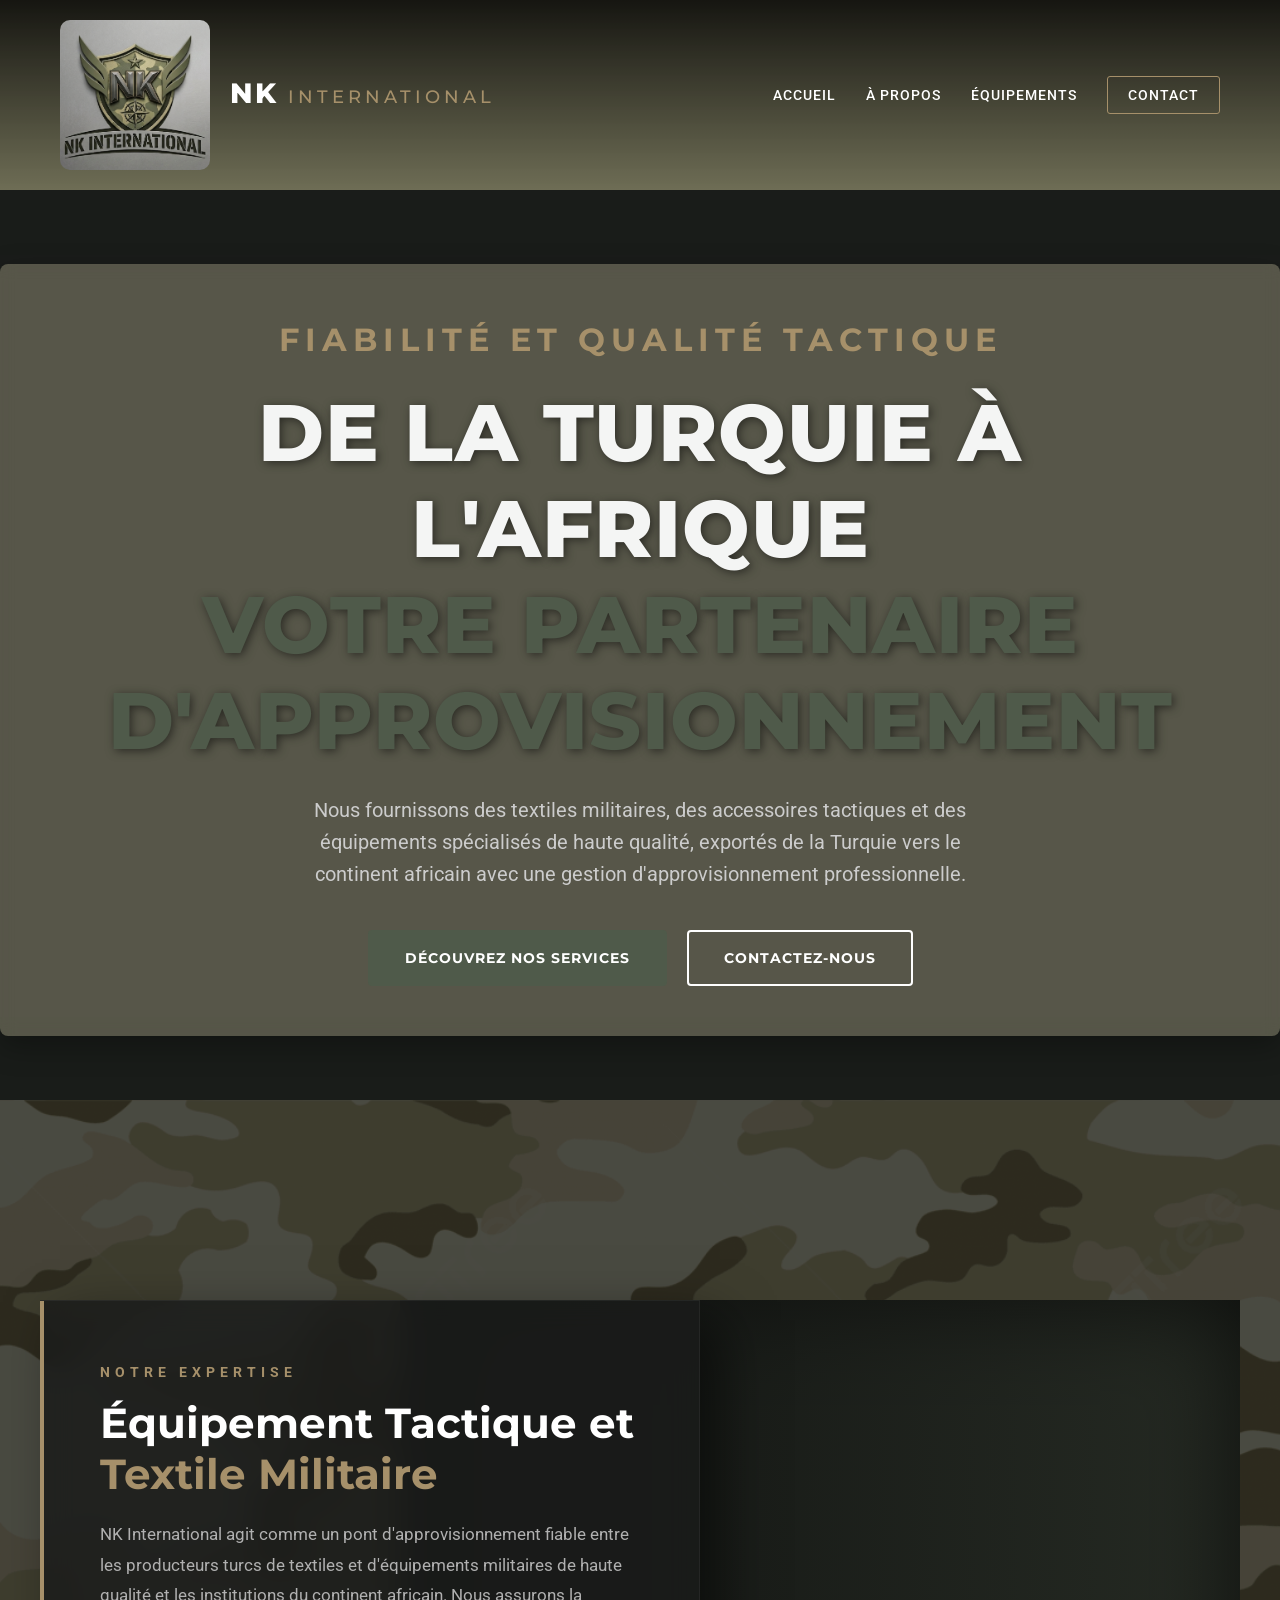
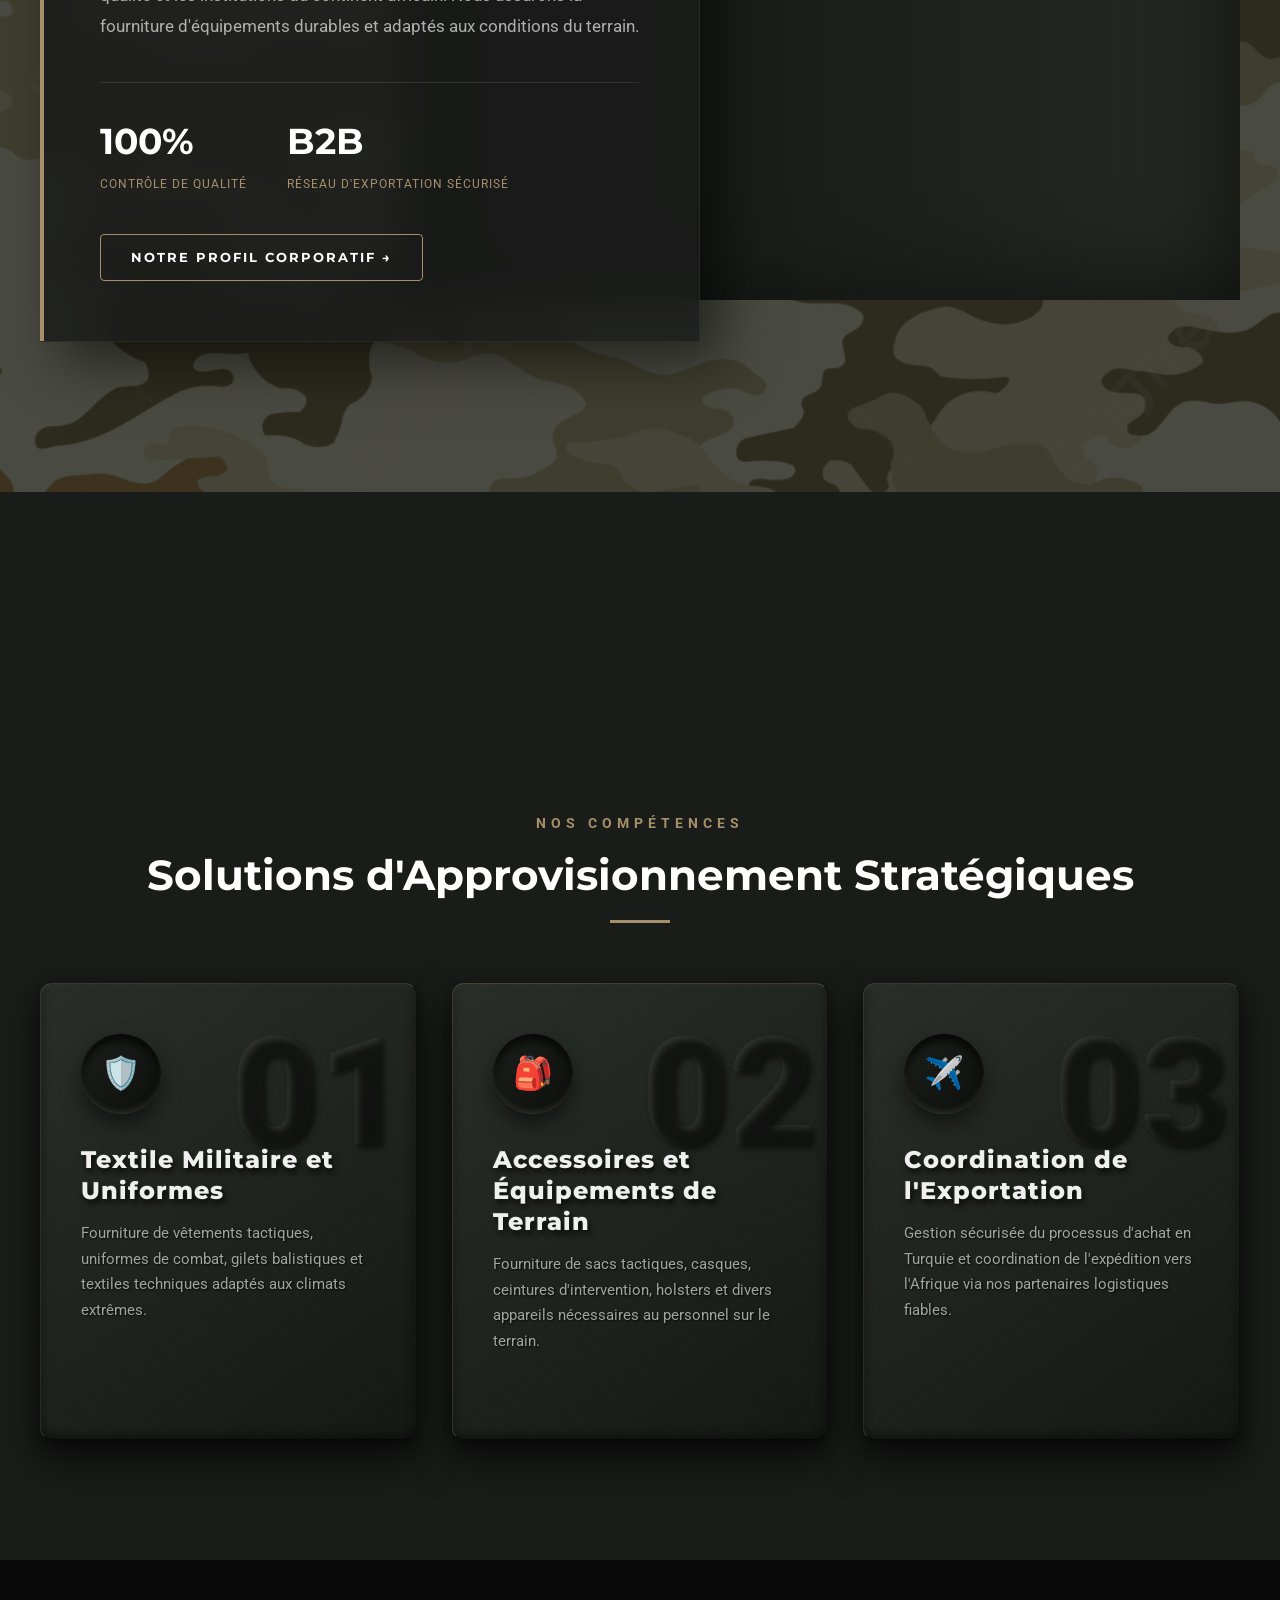
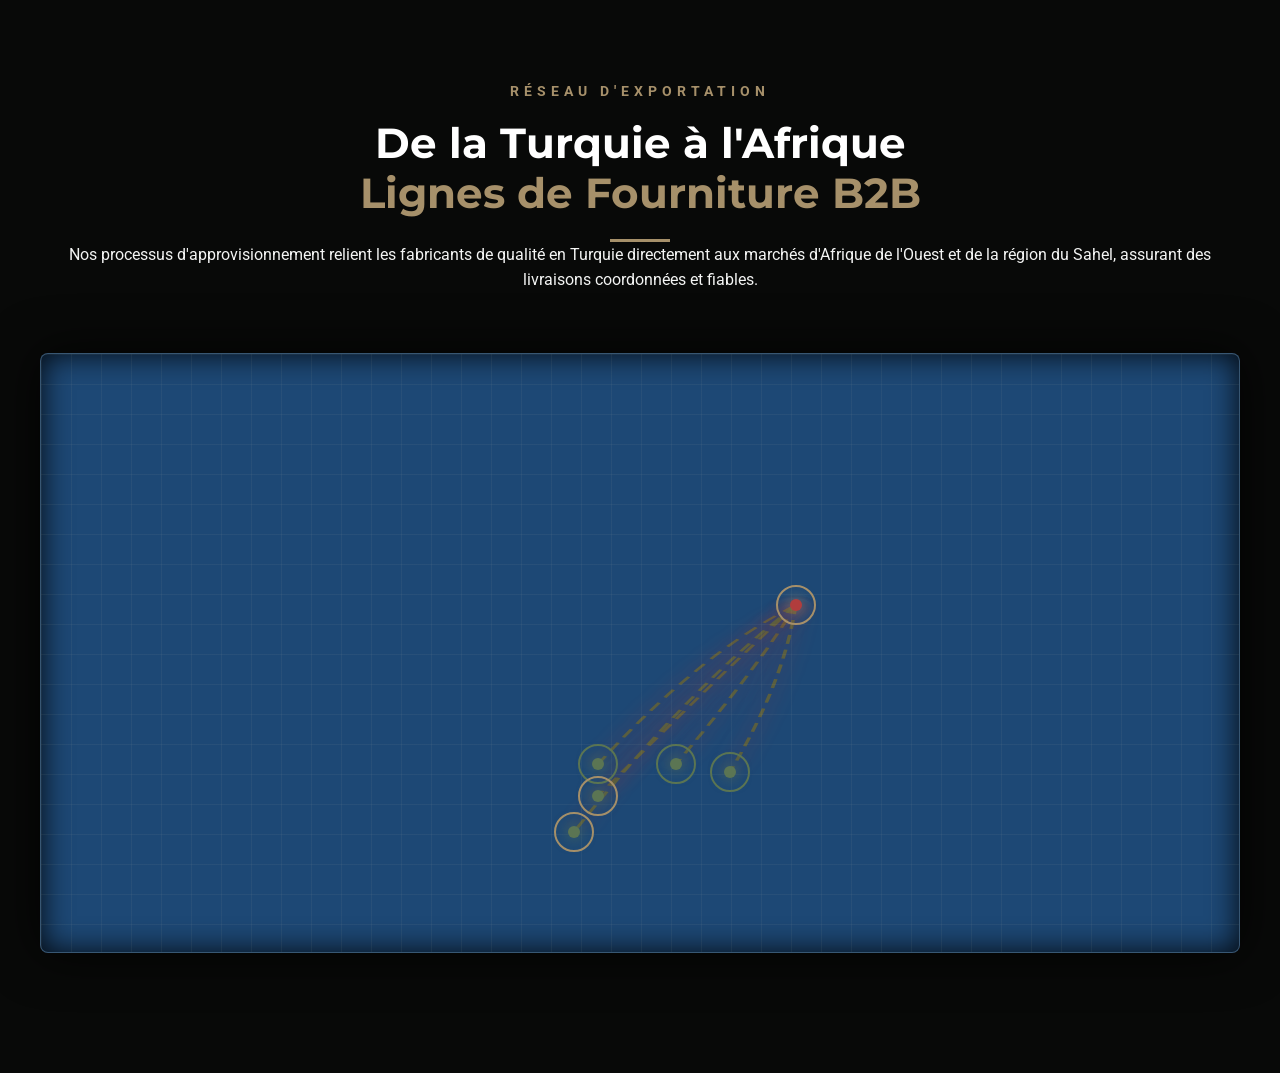
==== index.html @ f4b68657 "Add files via upload" ====
<!DOCTYPE html>
<html lang="fr">
<head>
    <meta charset="UTF-8">
    <meta name="viewport" content="width=device-width, initial-scale=1.0">
    <title>NK International | Équipement et Fiabilité</title>
    <link href="https://fonts.googleapis.com/css2?family=Montserrat:wght@500;700;800&family=Roboto:wght@400;500&display=swap" rel="stylesheet">
    <link rel="stylesheet" href="style.css">
</head>
<body>

    <header class="navbar">
        <div class="nav-container">
            
            <a href="#" class="logo"><img src="./fotolar/logo.png" alt="logomuzdur">NK <span>INTERNATIONAL</span></a>
            <ul class="nav-links">
                <li><a href="#">Accueil</a></li>
                <li><a href="./hakkımızda.html">À Propos</a></li>
                <li><a href="./product.html">Équipements</a></li>
                <li><a href="./contact.html" class="btn-nav">Contact</a></li>
            </ul>
        </div>
    </header>

    <div class="boşluk"></div>

    <section class="hero">
        
        <div class="hero-slider">
            <div class="slide" style="background-image: url('./fotolar/1.jpeg');"></div>
            <div class="slide" style="background-image: url('./fotolar/2.jpeg');"></div>
            <div class="slide" style="background-image: url('./fotolar/3.jpeg');"></div>
        </div>

        <div class="hero-overlay"></div>

        <div class="hero-content">
            <h2 class="hero-subtitle">FIABILITÉ ET QUALITÉ TACTIQUE</h2>
            <h1 class="hero-title">DE LA TURQUIE À L'AFRIQUE <br><span class="highlight">VOTRE PARTENAIRE D'APPROVISIONNEMENT</span></h1>
            <p class="hero-description">
                Nous fournissons des textiles militaires, des accessoires tactiques et des équipements spécialisés de haute qualité, exportés de la Turquie vers le continent africain avec une gestion d'approvisionnement professionnelle.
            </p>
            <div class="hero-actions">
                <a href="#hizmetler" class="btn btn-primary">Découvrez Nos Services</a>
                <a href="#iletisim" class="btn btn-secondary">Contactez-Nous</a>
            </div>
        </div>

    </section>

    <section id="kurumsal" class="section premium-about">
        <div class="container relative">
            <div class="about-hero-image" style="background-image: url('./fotolar/about-img.jpg');"></div>
            
            <div class="about-content-box">
                <div class="accent-line"></div>
                <h4 class="section-subtitle">NOTRE EXPERTISE</h4>
                <h2 class="section-title">Équipement Tactique et<br><span class="text-bronze">Textile Militaire</span></h2>
                <p class="about-text">NK International agit comme un pont d'approvisionnement fiable entre les producteurs turcs de textiles et d'équipements militaires de haute qualité et les institutions du continent africain. Nous assurons la fourniture d'équipements durables et adaptés aux conditions du terrain.</p>
                
                <div class="about-stats-grid">
                    <div class="stat-item">
                        <h3>100%</h3>
                        <p>Contrôle de Qualité</p>
                    </div>
                    <div class="stat-item">
                        <h3>B2B</h3>
                        <p>Réseau d'Exportation Sécurisé</p>
                    </div>
                </div>

                <a href="#iletisim" class="btn btn-outline">Notre Profil Corporatif <span class="arrow">&rarr;</span></a>
            </div>
        </div>
    </section>

    <div class="boşluk"></div>

    <section id="hizmetler" class="section">
        <div class="container text-center mb-50">
            <h4 class="section-subtitle">NOS COMPÉTENCES</h4>
            <h2 class="section-title">Solutions d'Approvisionnement Stratégiques</h2>
            <div class="title-separator"></div>
        </div>

        <div class="container services-grid">
            <div class="tactical-card">
                <div class="card-number">01</div>
                <div class="card-content">
                    <div class="icon-box">🛡️</div>
                    <h3>Textile Militaire et<br>Uniformes</h3>
                    <p>Fourniture de vêtements tactiques, uniformes de combat, gilets balistiques et textiles techniques adaptés aux climats extrêmes.</p>
                   
                </div>
            </div>

            <div class="tactical-card active-card">
                <div class="card-number">02</div>
                <div class="card-content">
                    <div class="icon-box">🎒</div>
                    <h3 class="text-bronze">Accessoires et<br>Équipements de Terrain</h3>
                    <p>Fourniture de sacs tactiques, casques, ceintures d'intervention, holsters et divers appareils nécessaires au personnel sur le terrain.</p>
                    
                </div>
            </div>

            <div class="tactical-card">
                <div class="card-number">03</div>
                <div class="card-content">
                    <div class="icon-box">✈️</div>
                    <h3>Coordination de<br>l'Exportation</h3>
                    <p>Gestion sécurisée du processus d'achat en Turquie et coordination de l'expédition vers l'Afrique via nos partenaires logistiques fiables.</p>
                    
                </div>
            </div>
        </div>
    </section>

    <section id="operasyonlar" class="section tactical-map-section">
        <div class="container text-center mb-50">
            <h4 class="section-subtitle">RÉSEAU D'EXPORTATION</h4>
            <h2 class="section-title">De la Turquie à l'Afrique <br><span class="text-bronze">Lignes de Fourniture B2B</span></h2>
            <div class="title-separator"></div>
            <p class="section-desc">Nos processus d'approvisionnement relient les fabricants de qualité en Turquie directement aux marchés d'Afrique de l'Ouest et de la région du Sahel, assurant des livraisons coordonnées et fiables.</p>
        </div>

        <div class="container">
            <div class="map-radar-container">
                
                <svg class="map-routes" viewBox="0 0 100 100" preserveAspectRatio="none">
                    <path class="route-line" d="M 63,42 Q 60,52 53,68.6" />
                    <path class="route-line" d="M 63,42 Q 55,50 46.5,68.6" />
                    <path class="route-line" d="M 63,42 Q 62,55 57.5,69.9" />
                    <path class="route-line" d="M 63,42 Q 56,55 46.5,73.9" />
                    <path class="route-line" d="M 63,42 Q 54,56 44.5,79.9" />
                </svg>

                <div class="map-node node-tr">
                    <div class="pulse-ring"></div>
                    <div class="node-dot"></div>
                    <div class="node-label">Turquie (Point de Départ)</div>
                </div>

                <div class="map-node node-nafrica">
                    <div class="pulse-ring"></div>
                    <div class="node-dot target-dot"></div>
                    <div class="node-label">ZONE D'EXPORTATION (AFRIQUE DU NORD)</div>
                </div>

                <div class="map-node node-wafrica">
                    <div class="pulse-ring"></div>
                    <div class="node-dot target-dot"></div>
                    <div class="node-label">ZONE D'EXPORTATION (AFRIQUE DE L'OUEST)</div>
                </div>

                <div class="map-node node-eafrica">
                    <div class="pulse-ring"></div>
                    <div class="node-dot target-dot"></div>
                    <div class="node-label">ZONE D'EXPORTATION (AFRIQUE DE L'EST)</div>
                </div>

                <div class="map-node node-burkinaafrica">
                    <div class="pulse-ring"></div>
                    <div class="node-dot target-dot"></div>
                    <div class="node-label">BURKINA FASO</div>
                </div>

                <div class="map-node node-fildişiafrica">
                    <div class="pulse-ring"></div>
                    <div class="node-dot target-dot"></div>
                    <div class="node-label">CÔTE D'IVOIRE</div>
                </div>
                
            </div>
        </div>
    </section>

</body>
</html>
---- style.css ----
/* --- TEMEL DEĞİŞKENLER VE SIFIRLAMA --- */
:root {
    --primary-green: #4f5a4a; /* Taktiksel Askeri Yeşil */
    --dark-green: #2d332a; /* Koyu Taktiksel Yeşil */
    --dark-bg: #1a1c1a; /* Antrasit / Gece Grisi */
    --accent-bronze: #a6906a; /* Şık Bronz/Altın Vurgu */
    --text-light: #f4f5f4;
    --text-white: #ffffff;
}

* {
    margin: 0;
    padding: 0;
    box-sizing: border-box;
}

body {
    font-family: 'Roboto', sans-serif;
    background-color: var(--dark-bg);
    color: var(--text-light);
    line-height: 1.6;
}

h1, h2, h3, .logo {
    font-family: 'Montserrat', sans-serif;
}

a {
    text-decoration: none;
}

/* --- ÜST MENÜ (NAVBAR) --- */
.navbar {
    position: fixed;
    top: 0;
    left: 0;
    width: 100%;
    padding: 20px 0;
    z-index: 100; /* Slider'ın ve overlay'in üstünde kalmasını sağlar */
    background: linear-gradient(to bottom, rgba(0,0,0,0.8) 0%, rgba(0,0,0,0) 100%);
    background-color: #e7e3ab69;
}

.nav-container {
    display: flex;
    justify-content: space-between;
    align-items: center;
    max-width: 1200px;
    margin: 0 auto;
    padding: 0 20px;
}
 
.logo img {
    height: 150px;
   margin-right: 20px;
   vertical-align: middle;
   border-radius: 10px;
}
.logo {
    font-size: 28px;
    font-weight: 800;
    vertical-align: middle;
    color: var(--text-white);
    letter-spacing: 2px;
    
   
}

.logo span {
    font-weight: 500;
    color: var(--accent-bronze);
    font-size: 18px;
    letter-spacing: 4px;
}

.nav-links {
    list-style: none;
    display: flex;
    align-items: center;
    gap: 30px;
}

.nav-links a {
    color: var(--text-white);
    font-size: 14px;
    font-weight: 500;
    text-transform: uppercase;
    letter-spacing: 1px;
    transition: color 0.3s;
}

.nav-links a:hover {
    color: var(--accent-bronze);
}

.btn-nav {
    border: 1px solid var(--accent-bronze);
    padding: 10px 20px;
    border-radius: 3px;
}

.btn-nav:hover {
    background-color: var(--accent-bronze);
    color: var(--dark-bg) !important;
}



/* --- ANA EKRAN (HERO SECTION) --- */
.hero {
    position: relative;
    width: 100%;
    height: 100vh; /* Tam ekran yüksekliği */
    display: flex;
    align-items: center;
    justify-content: center;
    overflow: hidden;
}

/* --- ARKA PLAN FOTOĞRAF SLIDER'I (CSS SADECE) --- */
.hero-slider {
    position: absolute;
    top: 0;
    left: 0;
    width: 100%;
    height: 100%;
    z-index: 1;
}

/* Her bir fotoğrafın genel ayarları */
.slide {
    position: absolute;
    top: 0;
    left: 0;
    width: 100%;
    height: 100%;
    background-size: cover;
    background-position: center;
    opacity: 0;
    /* 3 fotoğraf var, her biri 5 saniye = Toplam animasyon döngüsü 15 saniye */
    animation: fadeSlider 15s infinite; 
}

/* Sırasıyla animasyonların başlangıç zamanlarını (delay) ayarlıyoruz */
.slide:nth-child(1) { animation-delay: 0s; }
.slide:nth-child(2) { animation-delay: 5s; }
.slide:nth-child(3) { animation-delay: 10s; }

/* CSS Fade Animasyonu (Geçişleri yumuşatır) */
@keyframes fadeSlider {
    0%   { opacity: 0; transform: scale(1); }
    10%  { opacity: 1; }
    33%  { opacity: 1; }
    43%  { opacity: 0; transform: scale(1.05); } /* Hafif bir yakınlaşma efekti katar */
    100% { opacity: 0; }
}

/* Karanlık Katman: Metnin okunabilir olması için arka planı biraz karartır */
.hero-overlay {
    position: absolute;
    top: 0;
    left: 0;
    width: 100%;
    height: 100%;
    background-color: rgba(26, 28, 26, 0.65); /* Taktiksel koyu filtre */
    z-index: 2;
}

/* --- SABİT METİN VE İÇERİK --- */
.hero-content {
    position: relative;
    z-index: 10; /* En üstte durur */
    text-align: center;
    padding: 50px 100px;
    background-color: rgba(228, 223, 181, 0.3);
    backdrop-filter: blur(8px);
    -webkit-backdrop-filter: blur(8px);
    border-radius: 8px;
    box-shadow: 0 10px 30px rgba(0, 0, 0, 0.3);
}

.hero-subtitle {
    color: var(--accent-bronze);
    font-size: 2rem;
    letter-spacing: 6px;
    margin-bottom: 20px;
    text-transform: uppercase;
}

.hero-title {
    font-size: 5rem;
    font-weight: 800;
    line-height: 1.2;
    margin-bottom: 25px;
    letter-spacing: 1px;
    text-shadow: 2px 2px 10px rgba(0,0,0,0.5);
}

.highlight {
    color: var(--primary-green);
    /* Gerekirse buraya farklı bir vurgu da yapabilirsiniz */
}

.hero-description {
    font-size: 20px;
    font-weight: 400;
    max-width: 700px;
    margin: 0 auto 40px auto;
    color: #cccccc;
}

/* --- BUTONLAR --- */
.hero-actions {
    display: flex;
    gap: 20px;
    justify-content: center;
}

.btn {
    padding: 15px 35px;
    font-family: 'Montserrat', sans-serif;
    font-size: 14px;
    font-weight: 700;
    text-transform: uppercase;
    letter-spacing: 1px;
    border-radius: 4px;
    transition: all 0.3s ease;
    cursor: pointer;
}

.btn-primary {
    background-color: var(--primary-green);
    color: var(--text-white);
    border: 2px solid var(--primary-green);
}

.btn-primary:hover {
    background-color: transparent;
    color: var(--primary-green);
}

.btn-secondary {
    background-color: transparent;
    color: var(--text-white);
    border: 2px solid var(--text-white);
}

.btn-secondary:hover {
    background-color: var(--text-white);
    color: var(--dark-bg);
}

/* Mobil Cihazlar İçin Uyum (Responsive) */
@media (max-width: 768px) {
    .hero-title {
        font-size: 32px;
    }
    .hero-actions {
        flex-direction: column;
    }
    .nav-links {
        display: none; /* Mobilde hamburger menü gerekir, şimdilik gizliyoruz */
    }
}














/* --- GENEL ORTAK SINIFLAR --- */
.section { padding: 120px 20px; }
.container { max-width: 1200px; margin: 0 auto; position: relative; }
.relative { position: relative; }
.text-center { text-align: center; }
.mb-50 { margin-bottom: 60px; }
.text-bronze { color: var(--accent-bronze); }

.section-subtitle {
    color: var(--accent-bronze);
    font-size: 14px;
    letter-spacing: 5px;
    margin-bottom: 15px;
    text-transform: uppercase;
    font-weight: 700;
}

.section-title {
    font-size: 42px;
    color: var(--text-white);
    margin-bottom: 20px;
    line-height: 1.2;
}

.title-separator {
    width: 60px;
    height: 3px;
    background-color: var(--accent-bronze);
    margin: 0 auto;
}

/* --- PREMIUM KURUMSAL BÖLÜM (KATMANLI TASARIM) --- */
.premium-about {
    background-color: #121412; /* Çok koyu taktiksel zemin */
    padding-bottom: 150px;
    position: relative; /* Arka plan yalancı öğesi için gerekli */
    overflow: hidden; /* Dışarı taşmaları engeller */
}

/* YENİ: Düşük Opaklıklı Arka Plan Görseli (En arkadaki katman) */
.premium-about::before {
    content: '';
    position: absolute;
    top: 0;
    left: 0;
    width: 100%;
    height: 100%;
    /* GÖRSEL YOLUNU BURAYA EKLEYİN */
    background-image: url('./fotolar/askeri\ background.png'); 
    background-size: cover;
    background-position: center;
    opacity: 0.25; /* Görselin şeffaflık oranı (%15) */
    z-index: 0; /* İçeriklerin arkasında kalması için en alta atıyoruz */
}

/* İçeriklerin arka planın altında ezilmemesi için container'ı öne alıyoruz */
.premium-about .container {
    position: relative;
    z-index: 2;
}

.about-hero-image {
    width: 70%;
    height: 600px;
    background-color: var(--dark-green);
    background-size: cover;
    background-position: center;
    position: absolute;
    right: 0;
    top: 0;
    /* Resmi biraz karartarak üzerine gelen kutuyu belirginleştiriyoruz */
    box-shadow: inset 0 0 100px rgba(0,0,0,0.8);
}

.about-hero-image::after {
    content: '';
    position: absolute;
    top: 0; left: 0; width: 100%; height: 100%;
    background: linear-gradient(90deg, #121412 0%, rgba(18,20,18,0.3) 100%);
}

.about-content-box {
    position: relative;
    width: 55%;
    background: rgba(26, 28, 26, 0.85); /* Yarı şeffaf antrasit */
    backdrop-filter: blur(15px); /* Buzlu cam efekti */
    -webkit-backdrop-filter: blur(15px);
    padding: 60px;
    border: 1px solid rgba(255,255,255,0.05);
    border-left: none;
    margin-top: 80px;
    box-shadow: 20px 20px 50px rgba(0,0,0,0.5);
    z-index: 2;
}

.accent-line {
    position: absolute;
    left: 0;
    top: 0;
    width: 4px;
    height: 100%;
    background-color: var(--accent-bronze);
}

.about-text {
    color: #b0b0b0;
    font-size: 17px;
    margin-bottom: 40px;
    line-height: 1.8;
}

.about-stats-grid {
    display: flex;
    gap: 40px;
    margin-bottom: 40px;
    border-top: 1px solid rgba(255,255,255,0.1);
    padding-top: 30px;
}

.stat-item h3 {
    font-size: 36px;
    color: var(--text-white);
    margin-bottom: 5px;
}

.stat-item p {
    color: var(--accent-bronze);
    font-size: 12px;
    text-transform: uppercase;
    letter-spacing: 1px;
}

.btn-outline {
    display: inline-block;
    padding: 12px 30px;
    border: 1px solid var(--accent-bronze);
    color: var(--text-white);
    text-transform: uppercase;
    font-size: 13px;
    font-weight: 700;
    letter-spacing: 2px;
    transition: all 0.3s ease;
}

.btn-outline:hover {
    background-color: var(--accent-bronze);
    color: #000;
}

.btn-outline .arrow { transition: transform 0.3s; display: inline-block; }
.btn-outline:hover .arrow { transform: translateX(5px); }







.boşluk {
    height: 200px;
}




/* --- TAKTİKSEL HİZMETLER BÖLÜMÜ (DÜZELTİLMİŞ ARKA PLAN TASARIMI) --- */

.tactical-services {
    background-color: #121412; 
    padding: 100px 20px;
    position: relative; /* Bu çok önemli, yalancı öğeler için zemin oluşturur */
    overflow: hidden; /* Yalancı öğe dışarı taşmasın diye */
}

/* 1. Başlık ve Alt Başlıklar (Yalancı öğenin önünde kalması için) */
.tactical-services .section-title,
.tactical-services .section-subtitle,
.tactical-services .title-separator {
    position: relative; /* z-index çalışması için */
    z-index: 2; /* İçerik katmanını yükseltiyoruz */
}

/* 2. Mevcut Taktiksel Grid Deseni (Yalancı öğenin önünde, içeriğin arkasında) */
.tactical-services::before {
    content: '';
    position: absolute;
    top: 0; left: 0; width: 100%; height: 100%;
    background-image: 
        linear-gradient(rgba(255, 255, 255, 0.02) 1px, transparent 1px),
        linear-gradient(90deg, rgba(255, 255, 255, 0.02) 1px, transparent 1px);
    background-size: 50px 50px;
    pointer-events: none; 
    z-index: 1; /* Görselden hemen sonraki katman */
}

/* 3. YENİ: Düşük Opaklıklı Arka Plan Görseli (En arkadaki yalancı öğe) */
.tactical-services::after {
    content: '';
    position: absolute;
    top: 0;
    left: 0;
    width: 100%;
    height: 100%;
    /* Kullanıcının file path ekleyeceği alan */
    background-image: url('./fotolar/askeri\ background.png'); 
    background-size: cover; /* Görseli tüm alanı kaplayacak şekilde ölçekler */
    background-position: center; /* Görseli merkeze yerleştirir */
    opacity: 0.25; /* Örneğin %15 opaklık. Bu değeri ihtiyaca göre değiştirebilirsiniz (0-1 arası) */
    z-index: 0; /* En arkadaki katman */
}

.services-grid {
    display: grid;
    grid-template-columns: repeat(3, 1fr);
    gap: 35px;
    position: relative; /* z-index çalışması için */
    z-index: 2; /* Kartlar başlıklarla aynı içerik katmanında */
}

.tactical-card {
    position: relative;
    /* 3 Boyut hissi için güçlü ve açılı bir zemin gradyanı */
    background: linear-gradient(145deg, #2a2f2a 0%, #161816 100%);
    border-radius: 12px; /* Biraz daha yumuşak köşeler ama donanımlı his */
    padding: 50px 40px;
    overflow: hidden;
    
    /* 3D Kenarlık - Işık üstten ve soldan vuruyormuş hissi (Bevel efekti) */
    border-top: 1px solid rgba(255, 255, 255, 0.12);
    border-left: 1px solid rgba(255, 255, 255, 0.08);
    border-right: 1px solid rgba(0, 0, 0, 0.6);
    border-bottom: 1px solid rgba(0, 0, 0, 0.8);
    
    /* Derin 3D gölgeler: dış gölge + içe doğru eğim hissi */
    box-shadow: 
        0 20px 40px rgba(0,0,0,0.6), 
        0 5px 15px rgba(0,0,0,0.4),
        inset 0 -3px 10px rgba(0,0,0,0.5),
        inset 0 2px 5px rgba(255,255,255,0.05);
    transition: all 0.5s cubic-bezier(0.25, 0.8, 0.25, 1);
    cursor: pointer;
}

/* Sadelikten Kurtulmak İçin: Kartın içine taktiksel/karbon doku ekliyoruz */
.tactical-card::before {
    content: '';
    position: absolute;
    top: 0; left: 0; width: 100%; height: 100%;
    /* Çapraz çok ince siyah çizgilerle doku */
    background-image: repeating-linear-gradient(
        45deg,
        rgba(0, 0, 0, 0.04) 0px,
        rgba(0, 0, 0, 0.04) 2px,
        transparent 2px,
        transparent 8px
    );
    z-index: 1;
    pointer-events: none;
}

/* Hover (Fare Üzerine Geldiğinde) 3D Sıçrama Efekti */
.tactical-card:hover {
    transform: translateY(-12px) scale(1.02); /* Fiziksel olarak yukarı kalkar */
    background: linear-gradient(145deg, #2e332e 0%, #1a1c1a 100%);
    
    /* Bronz ışık yansıması */
    border-top: 1px solid rgba(166, 144, 106, 0.5);
    border-left: 1px solid rgba(166, 144, 106, 0.3);
    
    /* Gölge yere daha da yayılır ve kartın altından bronz bir ışıma gelir */
    box-shadow: 
        0 30px 60px rgba(0,0,0,0.8), 
        0 10px 20px rgba(0,0,0,0.6),
        inset 0 -3px 15px rgba(166, 144, 106, 0.15), 
        inset 0 2px 5px rgba(255,255,255,0.05);
}

.card-content {
    position: relative;
    z-index: 3; 
}

/* Arkadaki Dev Rakamlar İçin 3 Boyutlu Kazınmış (Engraved) Efekti */
.card-number {
    position: absolute;
    top: -10px;
    right: 10px;
    font-size: 150px;
    font-weight: 900;
    color: transparent; /* İçini boşaltıyoruz */
    /* Rakamın metale kazınmış (iç oyuk) gibi görünmesi için gölgelendirme hilesi */
    -webkit-text-stroke: 1px rgba(255, 255, 255, 0.02);
    text-shadow: 
        3px 3px 6px rgba(0,0,0,0.6),
        -1px -1px 1px rgba(255,255,255,0.05);
    z-index: 1;
    transition: all 0.5s ease;
}

.tactical-card:hover .card-number {
    -webkit-text-stroke: 1px rgba(166, 144, 106, 0.15); /* Çizgiler bronzlaşır */
    transform: translate(-5px, 5px); /* Kart kalkarken rakam geriye düşer (Paralaks) */
}

/* 3D İkon Yuvası (İkon 3 boyutlu bir yuvaya/çukura oturtuldu) */
.icon-box {
    font-size: 32px; 
    margin-bottom: 30px;
    color: var(--accent-bronze);
    width: 80px;
    height: 80px;
    background: linear-gradient(135deg, #1c1f1c 0%, #0d0f0d 100%);
    border-radius: 50%;
    display: flex;
    align-items: center;
    justify-content: center;
    /* Yuva için 3D iç oyuk ve dış çıkıntı hissi */
    border-top: 1px solid rgba(0,0,0,0.8);
    border-bottom: 1px solid rgba(255,255,255,0.1);
    box-shadow: 
        0 10px 20px rgba(0,0,0,0.5), 
        inset 0 5px 10px rgba(0,0,0,0.8),
        inset 0 -2px 5px rgba(166, 144, 106, 0.2);
    transition: all 0.5s ease;
}

.tactical-card:hover .icon-box {
    transform: scale(1.1) translateY(-5px); /* İkon yuvadan yukarı çıkar */
    box-shadow: 
        0 15px 25px rgba(0,0,0,0.8), 
        inset 0 5px 10px rgba(0,0,0,0.6),
        inset 0 -2px 10px var(--accent-bronze);
    color: #fff;
    text-shadow: 0 0 15px var(--accent-bronze); /* İkon parlar */
}

/* 3D Başlık Ayarları */
.tactical-card h3 {
    font-size: 24px;
    color: #f0f0f0;
    margin-bottom: 15px;
    line-height: 1.3;
    font-weight: 800;
    letter-spacing: 1px;
    /* Metne derinlik katmak için kabartma (letterpress) gölge efekti */
    text-shadow: 2px 4px 6px rgba(0, 0, 0, 0.8), -1px -1px 0 rgba(255,255,255,0.05);
    transition: color 0.4s ease;
}

.tactical-card:hover h3 {
    color: var(--accent-bronze); 
}

/* Paragraf Ayarları */
.tactical-card p {
    color: #a0a5a0;
    font-size: 15px;
    margin-bottom: 35px;
    line-height: 1.7;
    /* Yazının dokulu arka planda boğulmaması için hafif gölge */
    text-shadow: 1px 1px 2px rgba(0,0,0,0.8);
    transition: color 0.4s ease;
}

.tactical-card:hover p {
    color: #e0e5e0; 
}

/* Tıklanabilir Bağlantı (Read More) - Fiziksel 3D Taktiksel Buton */
.read-more {
    display: inline-flex;
    align-items: center;
    background: linear-gradient(to bottom, #222622, #111311); /* Buton zemini */
    padding: 12px 20px;
    border-radius: 6px;
    color: #8a8f8a; 
    font-size: 12px;
    text-transform: uppercase;
    letter-spacing: 2px;
    font-weight: 800;
    /* Buton için 3 boyutlu kenarlıklar ve gölgeler */
    border-top: 1px solid rgba(255,255,255,0.08);
    border-bottom: 1px solid rgba(0,0,0,0.8);
    box-shadow: 0 4px 10px rgba(0,0,0,0.5);
    transition: all 0.4s cubic-bezier(0.175, 0.885, 0.32, 1.275);
}

/* Butonun içindeki Ok İşareti (Ekran veya LED Işık gibi) */
.read-more span {
    margin-left: 10px;
    font-size: 16px;
    color: var(--accent-bronze);
    background: rgba(0,0,0,0.4); /* Okun arkasında yuvarlak çukur */
    width: 24px;
    height: 24px;
    display: flex;
    align-items: center;
    justify-content: center;
    border-radius: 50%;
    box-shadow: inset 0 2px 4px rgba(0,0,0,0.8);
    transition: transform 0.4s ease, background 0.4s ease;
}

.tactical-card:hover .read-more {
    color: var(--text-white); 
    background: linear-gradient(to bottom, #2a2f2a, #1a1d1a);
    box-shadow: 0 6px 15px rgba(0,0,0,0.6), inset 0 1px 2px rgba(166, 144, 106, 0.3);
    border-top: 1px solid rgba(166, 144, 106, 0.5); /* Üst kenar bronz parlar */
}

.tactical-card:hover .read-more span {
    transform: translateX(5px); 
    background: var(--accent-bronze); /* Çukur bronz ışıkla dolar */
    color: #000;
    box-shadow: 0 0 10px var(--accent-bronze); /* LED ışık efekti */
}

/* --- AKTİF/VURGULANAN KART EFEKTİ --- */
.active-card {
    border-top: 1px solid rgba(166, 144, 106, 0.3);
    border-left: 1px solid rgba(166, 144, 106, 0.2);
}

/* --- MOBİL UYUM --- */
@media (max-width: 992px) {
    .services-grid {
        grid-template-columns: repeat(2, 1fr);
    }
}

@media (max-width: 768px) {
    .services-grid {
        grid-template-columns: 1fr;
    }
}






















/* ==========================================================================
   TAKTİKSEL KOMUTA MERKEZİ HARİTASI
   ========================================================================== */

.tactical-map-section {
    background-color: #080908; /* Çok derin bir siyah/yeşil (Radar ekranı zemini) */
    position: relative;
    padding: 120px 20px;
    overflow: hidden;
}

.map-radar-container {
    position: relative;
    width: 100%;
    max-width: 3000px;
    height: 600px;
    margin: 0 auto;
    
    /* 1. KATMAN (EN ALT): SULARIN RENGİ */
    /* Kendi mavi renginizi buraya yazabilirsiniz. Ben taktiksel koyu bir lacivert/mavi ekledim. */
    background-color: #1d4875; 
    
    border: 1px solid rgba(166, 144, 106, 0.2);
    border-radius: 8px;
    box-shadow: 0 0 50px rgba(0,0,0,0.8), inset 0 0 30px rgba(0,0,0,0.9);
    overflow: hidden;
}

/* 2. KATMAN: KARALAR (MASK YÖNTEMİ İLE) */
.map-radar-container::before {
    content: '';
    position: absolute;
    top: 0; left: 0; width: 100%; height: 100%;
    
    /* İSTEDİĞİNİZ KARA RENGİ (#EAE6BC) */
    background-color: #EAE6BC; 
    
    /* SVG dosyasını bir şablon/maske olarak kullanıyoruz */
    -webkit-mask-image: url('https://upload.wikimedia.org/wikipedia/commons/8/80/World_map_-_low_resolution.svg');
    mask-image: url('https://upload.wikimedia.org/wikipedia/commons/8/80/World_map_-_low_resolution.svg');
    
    /* Haritayı Türkiye-Afrika'ya odaklayacak şekilde ayarlıyoruz */
    -webkit-mask-size: 180%;
    mask-size: 180%;
    -webkit-mask-position: 48% 30%;
    mask-position: 48% 30%;
    -webkit-mask-repeat: no-repeat;
    mask-repeat: no-repeat;
    
    /* Karalar çok parlak gelirse bu değeri düşürerek (örn: 0.5) biraz karartabilirsiniz */
    opacity: 0.75; 
    z-index: 1; /* Suların üstünde, çizgilerin altında */
}

/* 3. KATMAN (EN ÜST): RADAR TARAMA IZGARASI */
.map-radar-container::after {
    content: '';
    position: absolute;
    top: 0; left: 0; width: 100%; height: 100%;
    /* Izgara çizgilerini de karalarla aynı tonda (#EAE6BC) yapıyoruz ki uyumlu olsun */
    background: linear-gradient(rgba(234, 230, 188, 0.05) 1px, transparent 1px),
                linear-gradient(90deg, rgba(234, 230, 188, 0.05) 1px, transparent 1px);
    background-size: 30px 30px;
    pointer-events: none;
    z-index: 2; /* Karaların da üstünde */
}



/* SVG Rotaları (Türkiye'den Afrika'ya Lazer Çizgiler) */
.map-routes {
    position: absolute;
    top: 0;
    left: 0;
    width: 100%;
    height: 100%;
    z-index: 2;
    pointer-events: none;
}

.route-line {
    fill: none;
    stroke: #61613a; /* Çizgi rengi */
    
    /* İŞTE BURASI ÇÖZÜM: 100'lük sisteme geçtiğimiz için kalınlığı 0.2 veya 0.15 yapmalıyız */
    stroke-width: 0.3; 
    
    /* Kesik çizgilerin aralıklarını da yeni sisteme göre küçültüyoruz */
    stroke-dasharray: 1.5, 1; 
    
    opacity: 0.9;
    animation: moveCargo 3s linear infinite;
    filter: drop-shadow(0 0 1px rgba(214, 40, 40, 0.8));
}

@keyframes moveCargo {
    from { stroke-dashoffset: 10; }
    to { stroke-dashoffset: 0; }
}

/* Harita Üzerindeki Noktalar (Nodes) */
.map-node {
    position: absolute;
    z-index: 3;
    display: flex;
    flex-direction: column;
    align-items: center;
    transform: translate(-50%, -50%);
    cursor: crosshair;
}

/* Noktaların Konumları (X ve Y koordinatları SVG yollarıyla eşleşir) */
.node-tr { top: 42%; left: 63%; } /* Türkiye */
.node-nafrica { top: 68.6%; left: 53%; } /* Kuzey Afrika */
.node-wafrica { top: 68.6%; left: 46.5%; } /* Batı Afrika */
.node-eafrica { top: 69.9%; left: 57.5%; } /* Doğu Afrika */
.node-burkinaafrica { top: 73.9%; left: 46.5%; }
.node-fildişiafrica { top: 79.9%; left: 44.5%; }

/* Merkez Çekirdek (TR için Bronz, Hedefler için Yeşil) */
.node-dot {
    width: 12px;
    height: 12px;
    background-color: #b13d3d;
    border-radius: 50%;
    box-shadow: 0 0 15px var(--accent-bronze);
    position: relative;
    z-index: 2;
}

.target-dot {
    background-color: #5b7553; /* Taktiksel Yeşil */
    box-shadow: 0 0 15px #5b7553;
}

/* Radar Sinyali Dalgalanması (Pulse Animasyonu) */
.pulse-ring {
    position: absolute;
    width: 40px;
    height: 40px;
    background-color: transparent;
    border: 2px solid var(--accent-bronze);
    border-radius: 50%;
    top: 50%;
    left: 50%;
    transform: translate(-50%, -50%);
    animation: radarPulse 2s ease-out infinite;
    z-index: 1;
}

.node-nafrica .pulse-ring, 
.node-wafrica .pulse-ring, 
.node-eafrica .pulse-ring {
    border-color: #5b7553;
}

@keyframes radarPulse {
    0% { transform: translate(-50%, -50%) scale(0.5); opacity: 1; }
    100% { transform: translate(-50%, -50%) scale(2); opacity: 0; }
}

/* Üzerine Gelince Çıkan Bilgi Etiketi (Koordinat/İsim) */
.node-label {
    position: absolute;
    top: 20px;
    background: rgba(10, 12, 10, 0.9);
    color: var(--text-white);
    padding: 5px 10px;
    font-size: 11px;
    font-family: 'Courier New', monospace; /* Askeri terminal fontu */
    border: 1px solid var(--accent-bronze);
    white-space: nowrap;
    opacity: 0;
    transition: opacity 0.3s ease;
    pointer-events: none;
}

.map-node:hover .node-label {
    opacity: 1;
}



@keyframes blinker {
    50% { opacity: 0; }
}

/* Mobil Uyumluluk */
@media (max-width: 768px) {
    .map-radar-container { height: 400px; }
    .node-label { display: none; } /* Mobilde yazılar karışmasın diye gizledik */
    .tactical-hud { font-size: 10px; padding: 10px; bottom: 10px; left: 10px; }
}
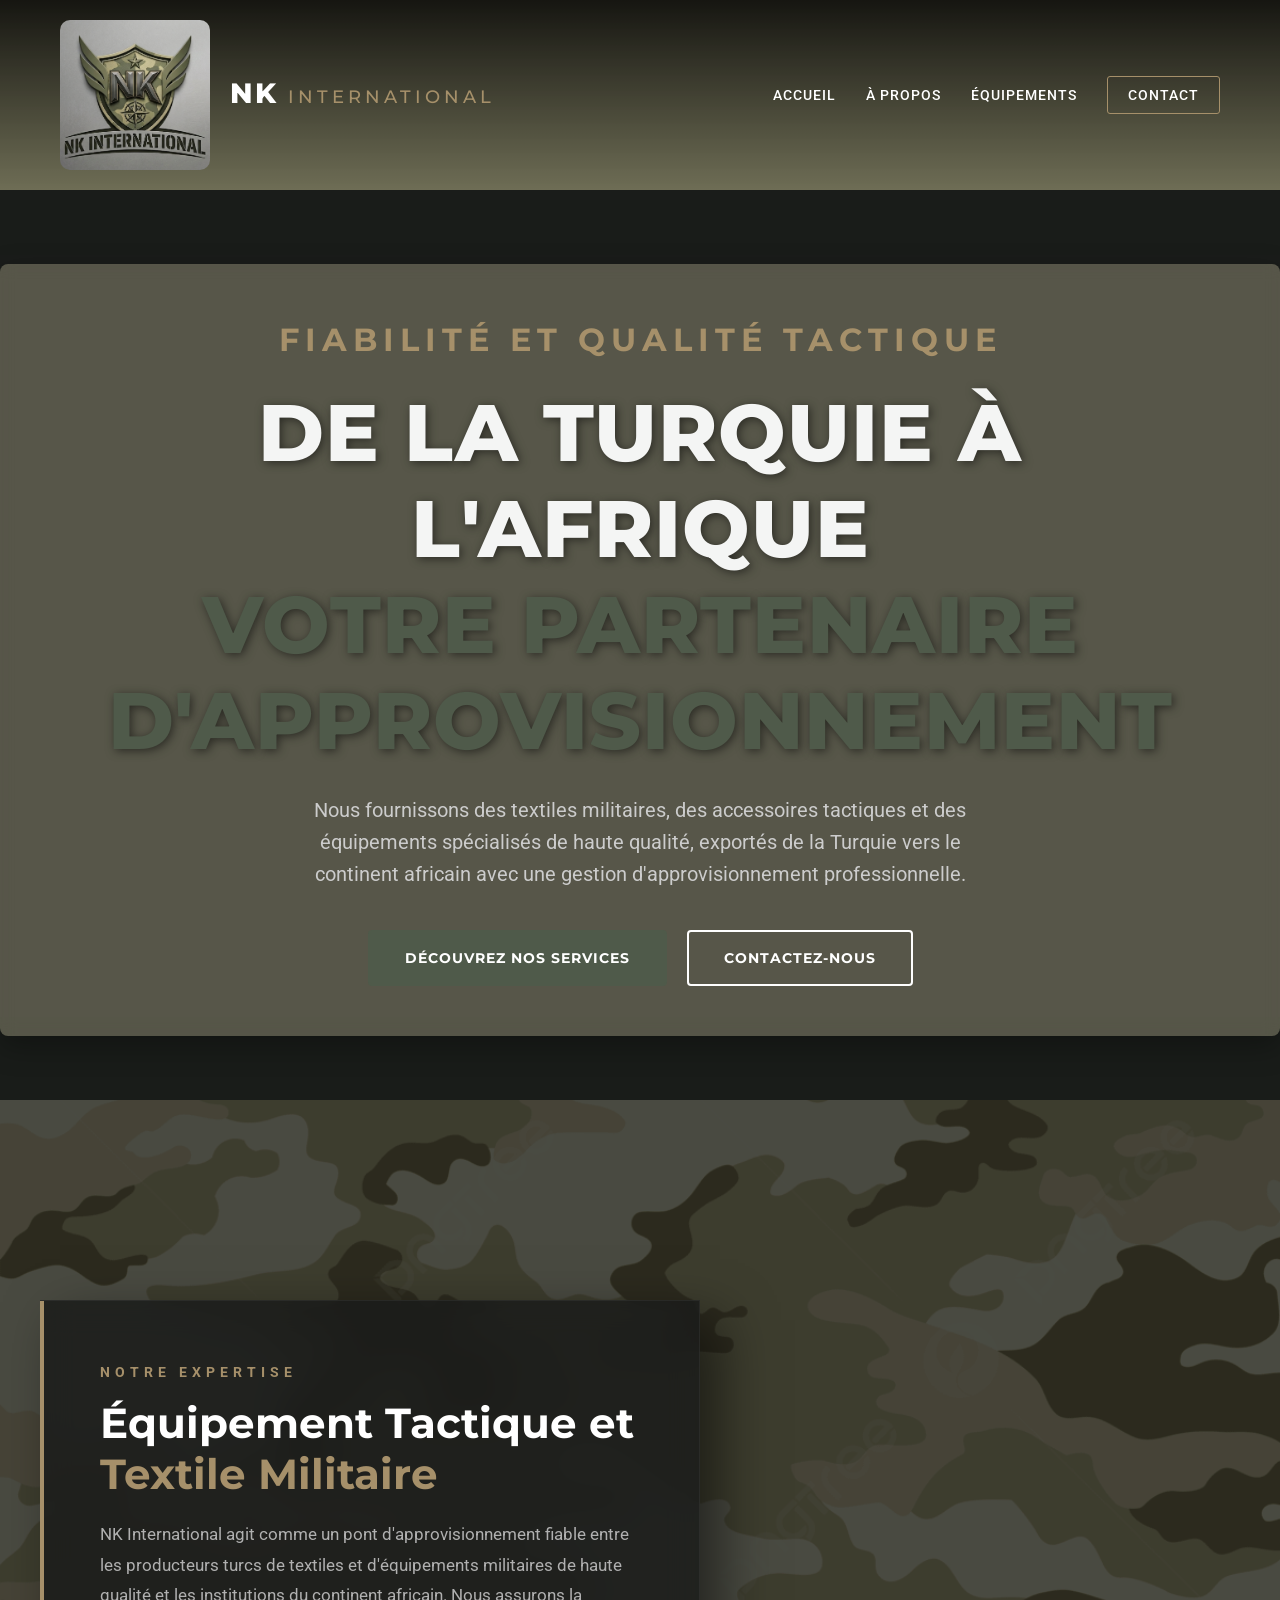
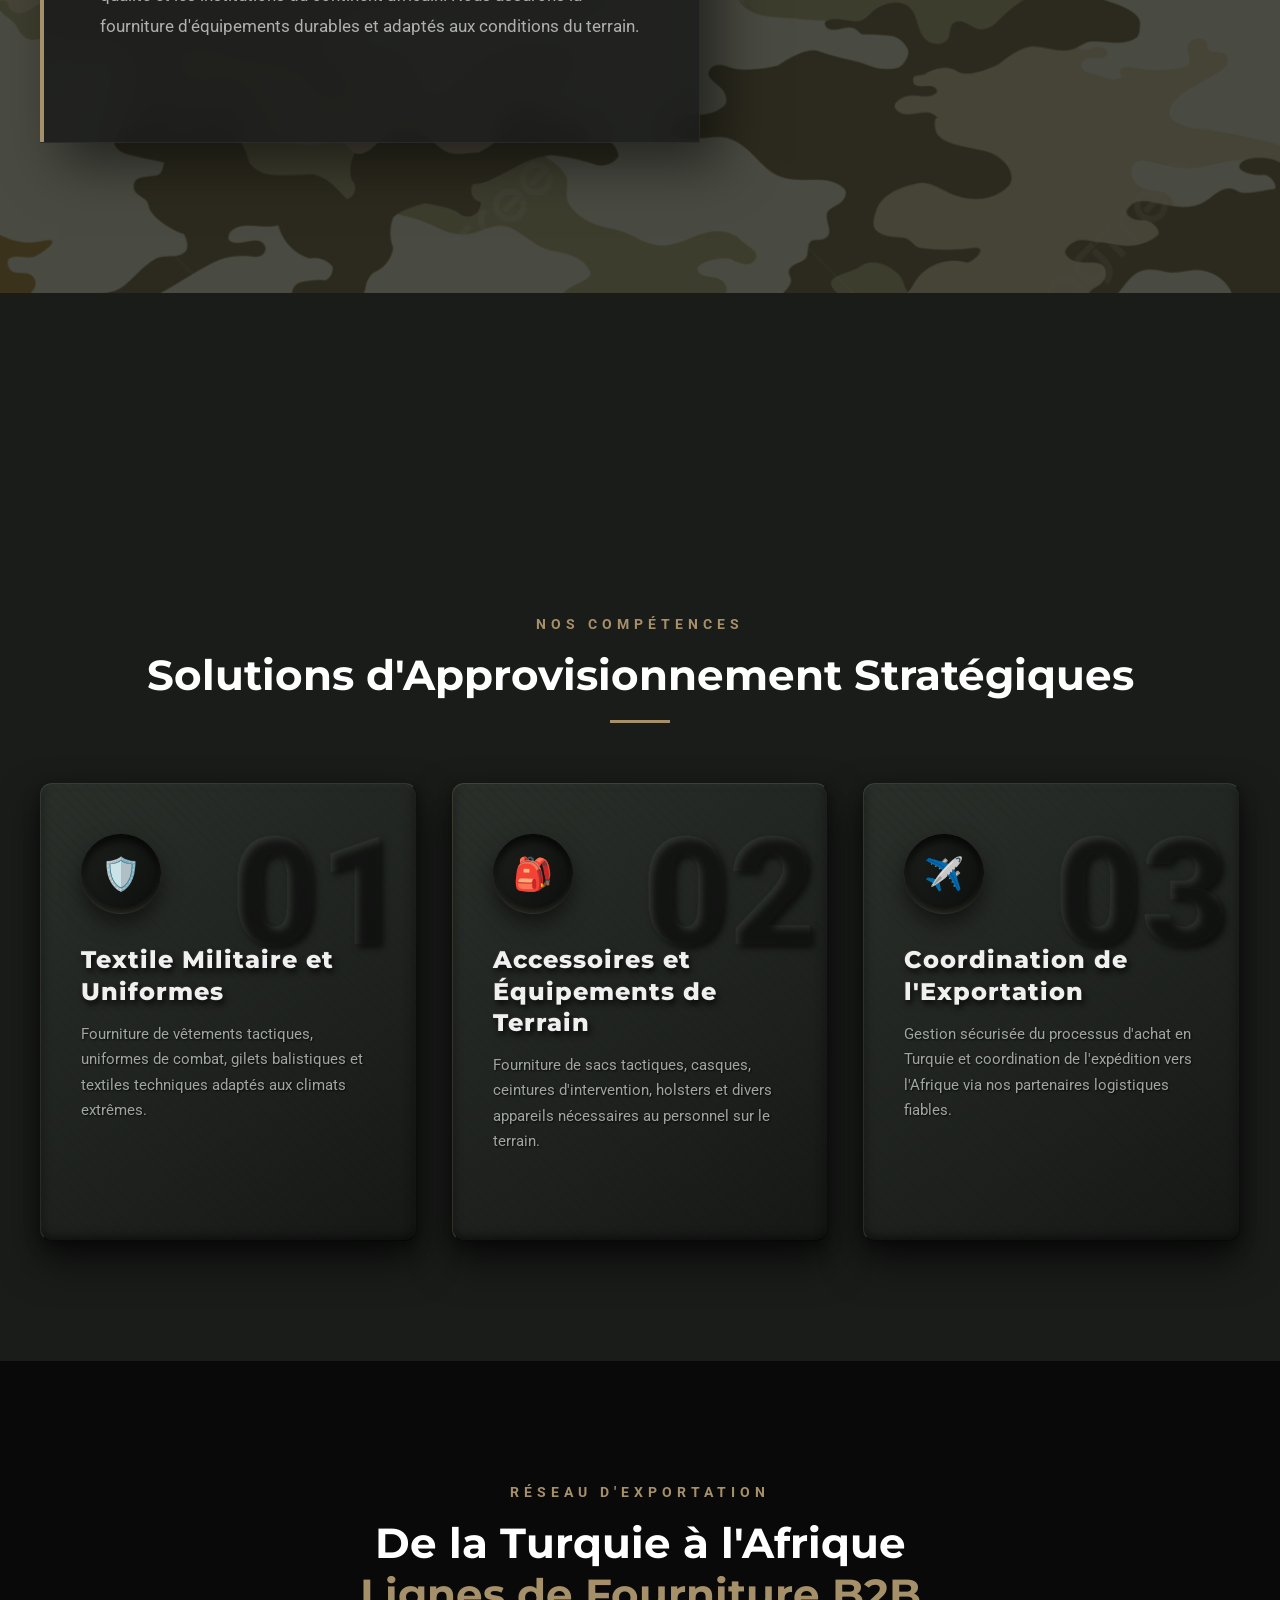
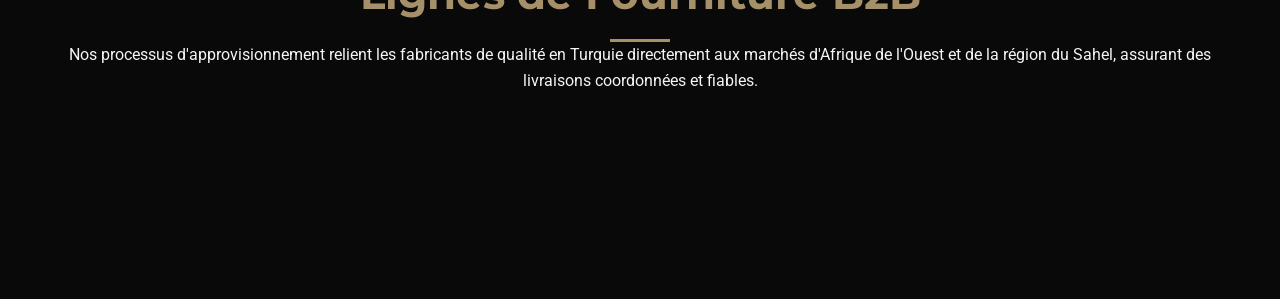
==== commit 8b6584f0: "Update index.html" ====
--- a/index.html
+++ b/index.html
@@ -3,7 +3,7 @@
 <head>
     <meta charset="UTF-8">
     <meta name="viewport" content="width=device-width, initial-scale=1.0">
-    <title>NK International | Équipement et Fiabilité</title>
+    <title>NK International</title>
     <link href="https://fonts.googleapis.com/css2?family=Montserrat:wght@500;700;800&family=Roboto:wght@400;500&display=swap" rel="stylesheet">
     <link rel="stylesheet" href="style.css">
 </head>
@@ -50,7 +50,6 @@
 
     <section id="kurumsal" class="section premium-about">
         <div class="container relative">
-            <div class="about-hero-image" style="background-image: url('./fotolar/about-img.jpg');"></div>
             
             <div class="about-content-box">
                 <div class="accent-line"></div>
@@ -58,18 +57,8 @@
                 <h2 class="section-title">Équipement Tactique et<br><span class="text-bronze">Textile Militaire</span></h2>
                 <p class="about-text">NK International agit comme un pont d'approvisionnement fiable entre les producteurs turcs de textiles et d'équipements militaires de haute qualité et les institutions du continent africain. Nous assurons la fourniture d'équipements durables et adaptés aux conditions du terrain.</p>
                 
-                <div class="about-stats-grid">
-                    <div class="stat-item">
-                        <h3>100%</h3>
-                        <p>Contrôle de Qualité</p>
-                    </div>
-                    <div class="stat-item">
-                        <h3>B2B</h3>
-                        <p>Réseau d'Exportation Sécurisé</p>
-                    </div>
-                </div>
+            
 
-                <a href="#iletisim" class="btn btn-outline">Notre Profil Corporatif <span class="arrow">&rarr;</span></a>
             </div>
         </div>
     </section>
@@ -124,56 +113,11 @@
             <p class="section-desc">Nos processus d'approvisionnement relient les fabricants de qualité en Turquie directement aux marchés d'Afrique de l'Ouest et de la région du Sahel, assurant des livraisons coordonnées et fiables.</p>
         </div>
 
-        <div class="container">
-            <div class="map-radar-container">
-                
-                <svg class="map-routes" viewBox="0 0 100 100" preserveAspectRatio="none">
-                    <path class="route-line" d="M 63,42 Q 60,52 53,68.6" />
-                    <path class="route-line" d="M 63,42 Q 55,50 46.5,68.6" />
-                    <path class="route-line" d="M 63,42 Q 62,55 57.5,69.9" />
-                    <path class="route-line" d="M 63,42 Q 56,55 46.5,73.9" />
-                    <path class="route-line" d="M 63,42 Q 54,56 44.5,79.9" />
-                </svg>
-
-                <div class="map-node node-tr">
-                    <div class="pulse-ring"></div>
-                    <div class="node-dot"></div>
-                    <div class="node-label">Turquie (Point de Départ)</div>
-                </div>
-
-                <div class="map-node node-nafrica">
-                    <div class="pulse-ring"></div>
-                    <div class="node-dot target-dot"></div>
-                    <div class="node-label">ZONE D'EXPORTATION (AFRIQUE DU NORD)</div>
-                </div>
-
-                <div class="map-node node-wafrica">
-                    <div class="pulse-ring"></div>
-                    <div class="node-dot target-dot"></div>
-                    <div class="node-label">ZONE D'EXPORTATION (AFRIQUE DE L'OUEST)</div>
-                </div>
-
-                <div class="map-node node-eafrica">
-                    <div class="pulse-ring"></div>
-                    <div class="node-dot target-dot"></div>
-                    <div class="node-label">ZONE D'EXPORTATION (AFRIQUE DE L'EST)</div>
-                </div>
-
-                <div class="map-node node-burkinaafrica">
-                    <div class="pulse-ring"></div>
-                    <div class="node-dot target-dot"></div>
-                    <div class="node-label">BURKINA FASO</div>
-                </div>
-
-                <div class="map-node node-fildişiafrica">
-                    <div class="pulse-ring"></div>
-                    <div class="node-dot target-dot"></div>
-                    <div class="node-label">CÔTE D'IVOIRE</div>
-                </div>
-                
-            </div>
+        <div id="harita_123" class="harita">
+          <img src="./fotolar/harita.png" alt="">
         </div>
+        
     </section>
 
 </body>
-</html>+</html>
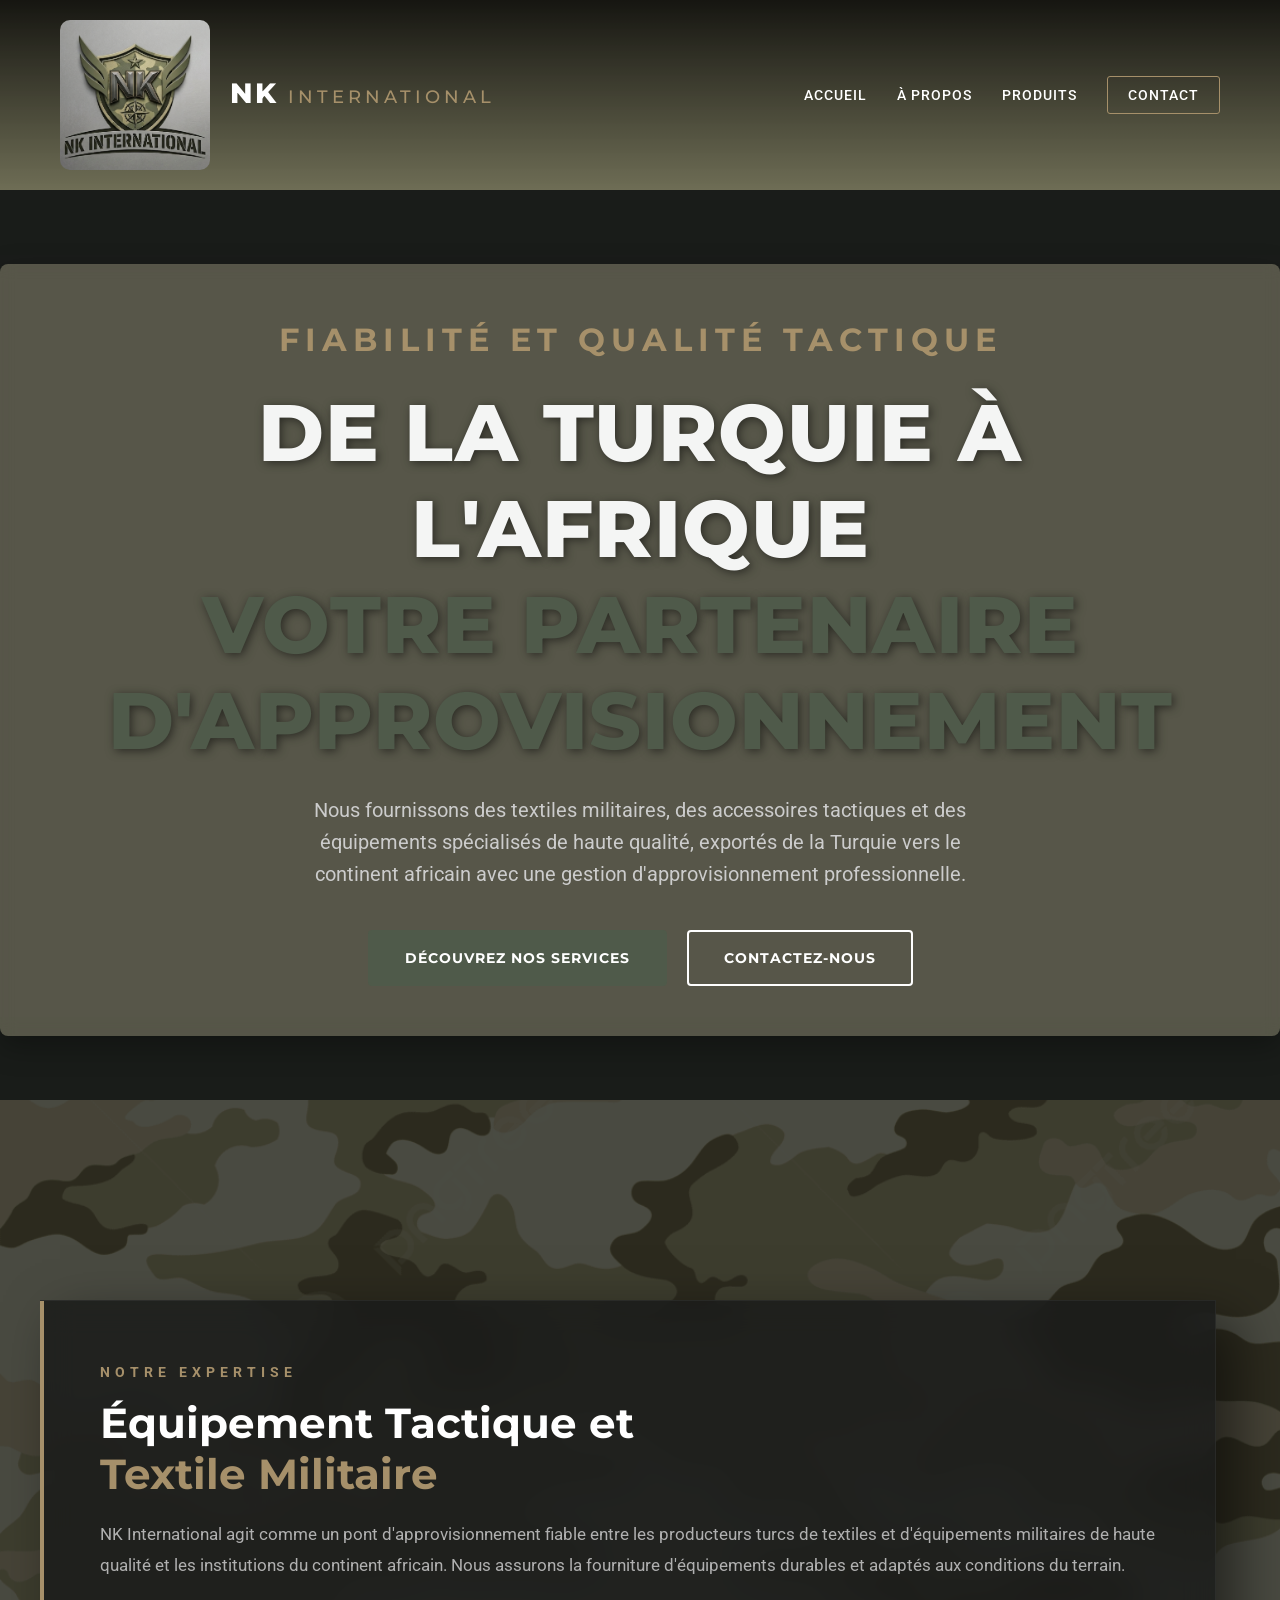
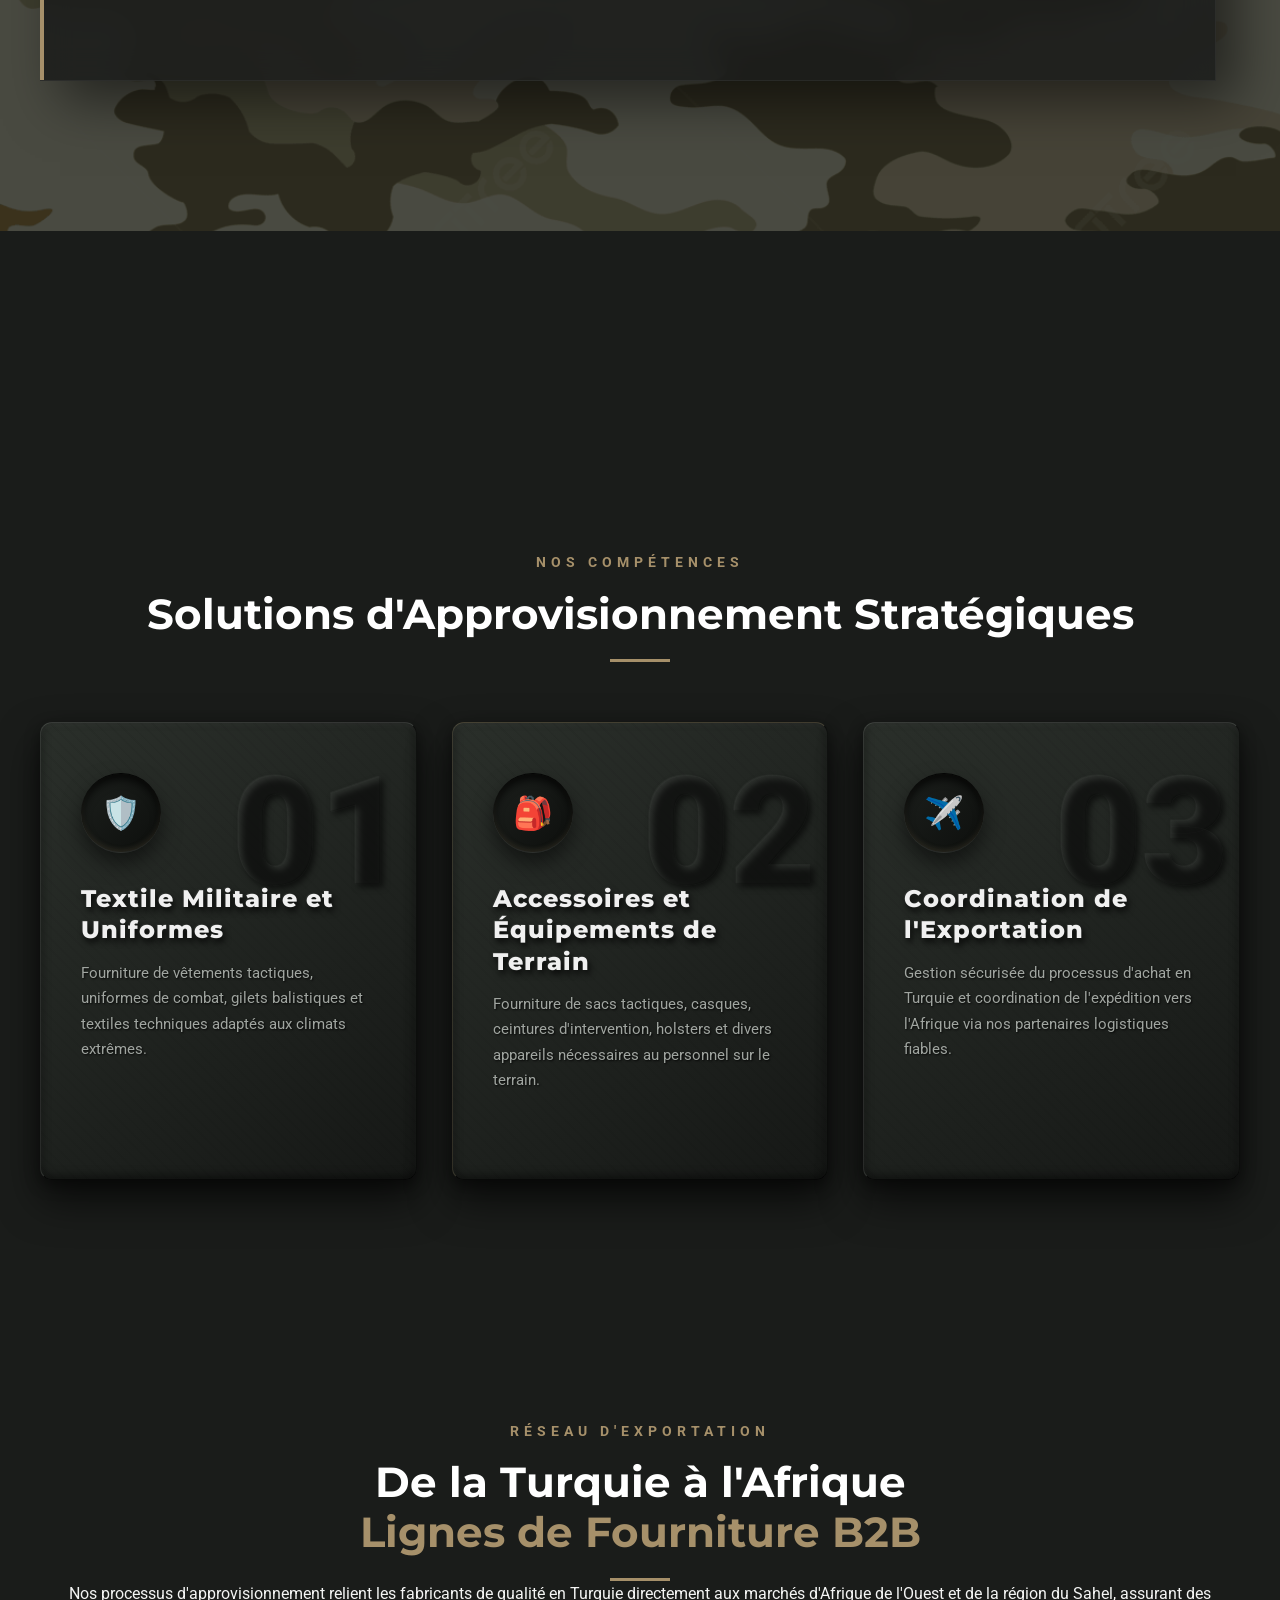
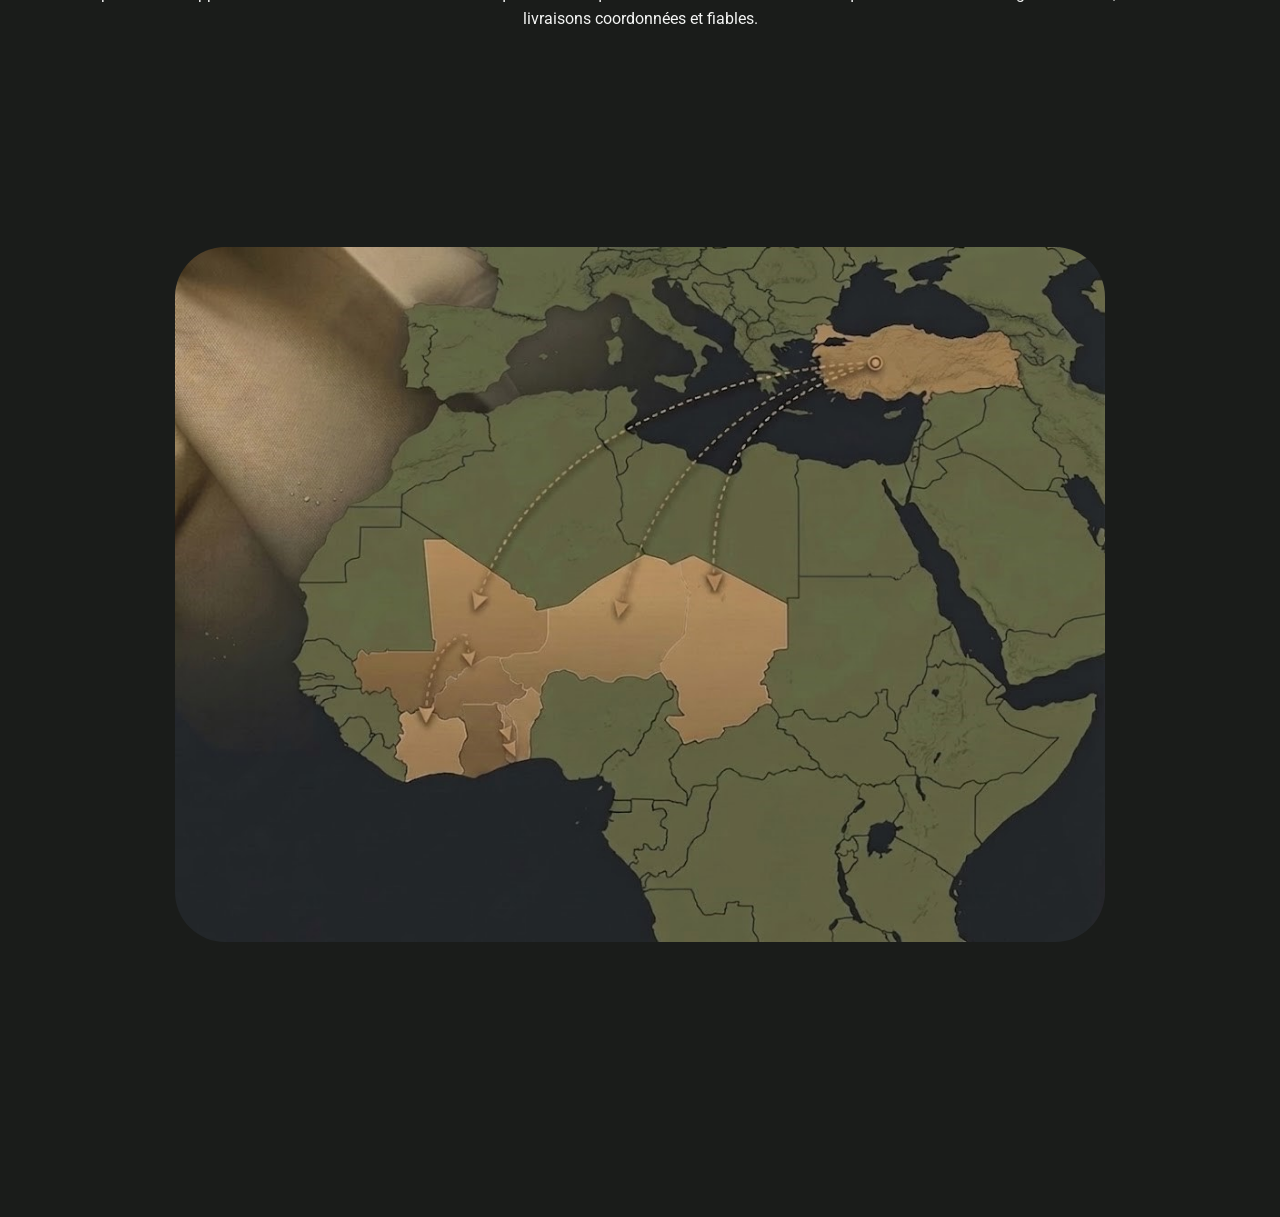
==== commit 2be83b57: "Update index.html" ====
--- a/index.html
+++ b/index.html
@@ -16,7 +16,7 @@
             <ul class="nav-links">
                 <li><a href="#">Accueil</a></li>
                 <li><a href="./hakkımızda.html">À Propos</a></li>
-                <li><a href="./product.html">Équipements</a></li>
+                <li><a href="./product.html">Produits</a></li>
                 <li><a href="./contact.html" class="btn-nav">Contact</a></li>
             </ul>
         </div>
--- a/style.css
+++ b/style.css
@@ -115,6 +115,18 @@
     align-items: center;
     justify-content: center;
     overflow: hidden;
+}
+
+@media (max-width: 768px) {
+    .hero {
+    position: relative;
+    width: 98%;
+    height: 80%; /* Tam ekran yüksekliği */
+    display: flex;
+    align-items: center;
+    justify-content: center;
+    overflow: hidden;
+}
 }
 
 /* --- ARKA PLAN FOTOĞRAF SLIDER'I (CSS SADECE) --- */
@@ -252,12 +264,43 @@
 
 /* Mobil Cihazlar İçin Uyum (Responsive) */
 @media (max-width: 768px) {
-    .hero-title {
-        font-size: 32px;
-    }
-    .hero-actions {
-        flex-direction: column;
-    }
+   .hero-content {
+    position: relative;
+    text-align: center;
+    padding: 100px;
+    background-color: rgba(228, 223, 181, 0.3);
+    backdrop-filter: blur(8px);
+    -webkit-backdrop-filter: blur(8px);
+    border-radius: 8px;
+    box-shadow: 0 10px 30px rgba(0, 0, 0, 0.3);
+}
+
+.hero-subtitle {
+    color: var(--accent-bronze);
+    font-size: 2rem;
+    letter-spacing: 6px;
+    margin-bottom: 20px;
+    text-transform: uppercase;
+}
+
+.hero-title {
+    font-size: 1rem;
+    font-weight: 800;
+    margin: 5px;
+} 
+
+.highlight {
+    
+    font-size: 1rem;
+    letter-spacing: 6px;
+    margin-bottom: 20px;
+    text-transform: uppercase;
+    color: #fff;
+}
+ .hero-description{
+    display: none;
+ }
+
     .nav-links {
         display: none; /* Mobilde hamburger menü gerekir, şimdilik gizliyoruz */
     }
@@ -337,29 +380,11 @@
     z-index: 2;
 }
 
-.about-hero-image {
-    width: 70%;
-    height: 600px;
-    background-color: var(--dark-green);
-    background-size: cover;
-    background-position: center;
-    position: absolute;
-    right: 0;
-    top: 0;
-    /* Resmi biraz karartarak üzerine gelen kutuyu belirginleştiriyoruz */
-    box-shadow: inset 0 0 100px rgba(0,0,0,0.8);
-}
-
-.about-hero-image::after {
-    content: '';
-    position: absolute;
-    top: 0; left: 0; width: 100%; height: 100%;
-    background: linear-gradient(90deg, #121412 0%, rgba(18,20,18,0.3) 100%);
-}
+
 
 .about-content-box {
     position: relative;
-    width: 55%;
+    width: 98%;
     background: rgba(26, 28, 26, 0.85); /* Yarı şeffaf antrasit */
     backdrop-filter: blur(15px); /* Buzlu cam efekti */
     -webkit-backdrop-filter: blur(15px);
@@ -699,6 +724,20 @@
     border-left: 1px solid rgba(166, 144, 106, 0.2);
 }
 
+#harita_123 {
+    display: flex;           /* Flexbox modelini etkinleştirir */
+    justify-content: center;  /* İçeriği (görseli) yatayda ortalar */
+    align-items: center;
+    width: 100%;
+    padding: 12.5%;
+}
+
+#harita_123 img { 
+    margin: 200PX, auto, 150px;
+    width: 100%;
+    border-radius: 50px;
+}
+
 /* --- MOBİL UYUM --- */
 @media (max-width: 992px) {
     .services-grid {
@@ -706,223 +745,360 @@
     }
 }
 
+
+
+
+
+
+
 @media (max-width: 768px) {
-    .services-grid {
-        grid-template-columns: 1fr;
-    }
-}
-
-
-
-
-
-
-
-
-
-
-
-
-
-
-
-
-
-
-
-
-
-
-/* ==========================================================================
-   TAKTİKSEL KOMUTA MERKEZİ HARİTASI
-   ========================================================================== */
-
-.tactical-map-section {
-    background-color: #080908; /* Çok derin bir siyah/yeşil (Radar ekranı zemini) */
+    /* 1. GENEL DÜZELTMELER (Ekranın sağa kaymasını engeller) */
+    body, html {
+        overflow-x: hidden !important; 
+        max-width: 100%;
+    }
+    
+    .section {
+        padding: 50px 15px; /* Sağdan soldan nefes alma boşluğu */
+    }
+
+    /* 2. MENÜ (NAVBAR) DÜZELTMESİ (Üst üste binmeyi çözer) */
+    .navbar .nav-container {
+        flex-direction: column; /* Logo ve menüyü alt alta alır */
+        padding: 15px 10px;
+        gap: 15px;
+    }
+
+    .logo {
+        font-size: 22px !important;
+        text-align: center;
+        display: flex;
+        align-items: center;
+        justify-content: center;
+    }
+
+    .logo img {
+        height: 45px !important; /* Dev logoyu telefona uygun hale getirdik */
+        margin-right: 10px;
+    }
+
+    .nav-links {
+        display: flex;
+        flex-wrap: wrap; /* Sığmazsa alt satıra geçer */
+        justify-content: center;
+        gap: 12px;
+        width: 100%;
+    }
+
+    .nav-links li, .nav-link {
+        margin: 0;
+        font-size: 13px !important; /* Linkleri telefona göre küçülttük */
+    }
+
+    /* 3. BÜYÜK BAŞLIKLAR VE YAZILAR (Ekrana sığdırır) */
+    .hero-title, .glitch-title {
+        font-size: 32px !important;
+        line-height: 1.2;
+    }
+
+    .section-title, .panel-title {
+        font-size: 26px !important;
+    }
+
+    .hero-subtitle, .cyber-subtitle {
+        font-size: 12px !important;
+        line-height: 1.5;
+    }
+
+    .hero-description {
+        font-size: 14px;
+        padding: 0 10px;
+    }
+
+    /* Hero Butonları alt alta gelsin */
+    .hero-actions {
+        display: flex;
+        flex-direction: column;
+        gap: 15px;
+        align-items: center;
+    }
+
+    /* 4. KUTULAR VE İÇERİK YERLEŞİMİ (Yan yana duranları alt alta alır) */
+    .cyber-grid, .contact-grid, .services-grid, .inventory-grid {
+        grid-template-columns: 1fr !important; /* Tek sütun yapar */
+        gap: 30px;
+    }
+
+    .glass-panel {
+        padding: 25px 15px !important; /* İç boşlukları daraltır */
+    }
+
+    /* 5. YÖNETİM EKİBİ (DOSSIER) KARTLARI */
+    .dossier-grid {
+        flex-direction: column;
+        align-items: center;
+    }
+
+    .dossier-card {
+        width: 100% !important; 
+        max-width: 380px; /* Kartların ekranda dev gibi olmasını engeller */
+    }
+
+    /* Mobilde yönetici bilgileri hep açık kalsın (Hover yapamayacakları için) */
+    .dossier-content {
+        transform: translateY(0) !important;
+    }
+    .dossier-hidden-bio {
+        opacity: 1 !important;
+    }
+
+    /* 6. ENVANTER VE İLETİŞİM FORMU */
+    .tactical-filters {
+        flex-direction: column;
+    }
+    
+    .filter-btn {
+        width: 100%;
+    }
+
+
+    .form-row {
+        grid-template-columns: 1fr !important; /* Form kutularını alt alta dizer */
+    }
+    .about-content-box {
     position: relative;
-    padding: 120px 20px;
-    overflow: hidden;
-}
-
-.map-radar-container {
-    position: relative;
-    width: 100%;
-    max-width: 3000px;
-    height: 600px;
-    margin: 0 auto;
-    
-    /* 1. KATMAN (EN ALT): SULARIN RENGİ */
-    /* Kendi mavi renginizi buraya yazabilirsiniz. Ben taktiksel koyu bir lacivert/mavi ekledim. */
-    background-color: #1d4875; 
-    
-    border: 1px solid rgba(166, 144, 106, 0.2);
-    border-radius: 8px;
-    box-shadow: 0 0 50px rgba(0,0,0,0.8), inset 0 0 30px rgba(0,0,0,0.9);
-    overflow: hidden;
-}
-
-/* 2. KATMAN: KARALAR (MASK YÖNTEMİ İLE) */
-.map-radar-container::before {
-    content: '';
-    position: absolute;
-    top: 0; left: 0; width: 100%; height: 100%;
-    
-    /* İSTEDİĞİNİZ KARA RENGİ (#EAE6BC) */
-    background-color: #EAE6BC; 
-    
-    /* SVG dosyasını bir şablon/maske olarak kullanıyoruz */
-    -webkit-mask-image: url('https://upload.wikimedia.org/wikipedia/commons/8/80/World_map_-_low_resolution.svg');
-    mask-image: url('https://upload.wikimedia.org/wikipedia/commons/8/80/World_map_-_low_resolution.svg');
-    
-    /* Haritayı Türkiye-Afrika'ya odaklayacak şekilde ayarlıyoruz */
-    -webkit-mask-size: 180%;
-    mask-size: 180%;
-    -webkit-mask-position: 48% 30%;
-    mask-position: 48% 30%;
-    -webkit-mask-repeat: no-repeat;
-    mask-repeat: no-repeat;
-    
-    /* Karalar çok parlak gelirse bu değeri düşürerek (örn: 0.5) biraz karartabilirsiniz */
-    opacity: 0.75; 
-    z-index: 1; /* Suların üstünde, çizgilerin altında */
-}
-
-/* 3. KATMAN (EN ÜST): RADAR TARAMA IZGARASI */
-.map-radar-container::after {
-    content: '';
-    position: absolute;
-    top: 0; left: 0; width: 100%; height: 100%;
-    /* Izgara çizgilerini de karalarla aynı tonda (#EAE6BC) yapıyoruz ki uyumlu olsun */
-    background: linear-gradient(rgba(234, 230, 188, 0.05) 1px, transparent 1px),
-                linear-gradient(90deg, rgba(234, 230, 188, 0.05) 1px, transparent 1px);
-    background-size: 30px 30px;
-    pointer-events: none;
-    z-index: 2; /* Karaların da üstünde */
-}
-
-
-
-/* SVG Rotaları (Türkiye'den Afrika'ya Lazer Çizgiler) */
-.map-routes {
-    position: absolute;
-    top: 0;
-    left: 0;
-    width: 100%;
-    height: 100%;
+    width: 98%;
+    background: rgba(26, 28, 26, 0.85); /* Yarı şeffaf antrasit */
+    backdrop-filter: blur(15px); /* Buzlu cam efekti */
+    -webkit-backdrop-filter: blur(15px);
+    padding: 20px;
+    border: 1px solid rgba(255,255,255,0.05);
+    border-left: none;
+    margin-top: 80px;
+    box-shadow: 20px 20px 50px rgba(0,0,0,0.5);
     z-index: 2;
-    pointer-events: none;
-}
-
-.route-line {
-    fill: none;
-    stroke: #61613a; /* Çizgi rengi */
-    
-    /* İŞTE BURASI ÇÖZÜM: 100'lük sisteme geçtiğimiz için kalınlığı 0.2 veya 0.15 yapmalıyız */
-    stroke-width: 0.3; 
-    
-    /* Kesik çizgilerin aralıklarını da yeni sisteme göre küçültüyoruz */
-    stroke-dasharray: 1.5, 1; 
-    
-    opacity: 0.9;
-    animation: moveCargo 3s linear infinite;
-    filter: drop-shadow(0 0 1px rgba(214, 40, 40, 0.8));
-}
-
-@keyframes moveCargo {
-    from { stroke-dashoffset: 10; }
-    to { stroke-dashoffset: 0; }
-}
-
-/* Harita Üzerindeki Noktalar (Nodes) */
-.map-node {
-    position: absolute;
-    z-index: 3;
-    display: flex;
-    flex-direction: column;
-    align-items: center;
-    transform: translate(-50%, -50%);
-    cursor: crosshair;
-}
-
-/* Noktaların Konumları (X ve Y koordinatları SVG yollarıyla eşleşir) */
-.node-tr { top: 42%; left: 63%; } /* Türkiye */
-.node-nafrica { top: 68.6%; left: 53%; } /* Kuzey Afrika */
-.node-wafrica { top: 68.6%; left: 46.5%; } /* Batı Afrika */
-.node-eafrica { top: 69.9%; left: 57.5%; } /* Doğu Afrika */
-.node-burkinaafrica { top: 73.9%; left: 46.5%; }
-.node-fildişiafrica { top: 79.9%; left: 44.5%; }
-
-/* Merkez Çekirdek (TR için Bronz, Hedefler için Yeşil) */
-.node-dot {
-    width: 12px;
-    height: 12px;
-    background-color: #b13d3d;
-    border-radius: 50%;
-    box-shadow: 0 0 15px var(--accent-bronze);
-    position: relative;
-    z-index: 2;
-}
-
-.target-dot {
-    background-color: #5b7553; /* Taktiksel Yeşil */
-    box-shadow: 0 0 15px #5b7553;
-}
-
-/* Radar Sinyali Dalgalanması (Pulse Animasyonu) */
-.pulse-ring {
-    position: absolute;
-    width: 40px;
-    height: 40px;
-    background-color: transparent;
-    border: 2px solid var(--accent-bronze);
-    border-radius: 50%;
-    top: 50%;
-    left: 50%;
-    transform: translate(-50%, -50%);
-    animation: radarPulse 2s ease-out infinite;
-    z-index: 1;
-}
-
-.node-nafrica .pulse-ring, 
-.node-wafrica .pulse-ring, 
-.node-eafrica .pulse-ring {
-    border-color: #5b7553;
-}
-
-@keyframes radarPulse {
-    0% { transform: translate(-50%, -50%) scale(0.5); opacity: 1; }
-    100% { transform: translate(-50%, -50%) scale(2); opacity: 0; }
-}
-
-/* Üzerine Gelince Çıkan Bilgi Etiketi (Koordinat/İsim) */
-.node-label {
-    position: absolute;
-    top: 20px;
-    background: rgba(10, 12, 10, 0.9);
-    color: var(--text-white);
-    padding: 5px 10px;
-    font-size: 11px;
-    font-family: 'Courier New', monospace; /* Askeri terminal fontu */
-    border: 1px solid var(--accent-bronze);
-    white-space: nowrap;
-    opacity: 0;
-    transition: opacity 0.3s ease;
-    pointer-events: none;
-}
-
-.map-node:hover .node-label {
-    opacity: 1;
-}
-
-
-
-@keyframes blinker {
-    50% { opacity: 0; }
-}
-
-/* Mobil Uyumluluk */
-@media (max-width: 768px) {
-    .map-radar-container { height: 400px; }
-    .node-label { display: none; } /* Mobilde yazılar karışmasın diye gizledik */
-    .tactical-hud { font-size: 10px; padding: 10px; bottom: 10px; left: 10px; }
-}+    }
+
+
+
+
+
+
+
+
+
+
+
+
+
+
+
+
+
+
+
+    /* ==========================================================================
+    TAKTİKSEL KOMUTA MERKEZİ HARİTASI
+    ========================================================================== */
+
+    .tactical-map-section {
+        background-color: #080908; /* Çok derin bir siyah/yeşil (Radar ekranı zemini) */
+        position: relative;
+        padding: 120px 20px;
+        overflow: hidden;
+    }
+
+    .map-radar-container {
+        position: relative;
+        width: 100%;
+        max-width: 3000px;
+        height: 600px;
+        margin: 0 auto;
+        
+        /* 1. KATMAN (EN ALT): SULARIN RENGİ */
+        /* Kendi mavi renginizi buraya yazabilirsiniz. Ben taktiksel koyu bir lacivert/mavi ekledim. */
+        background-color: #1d4875; 
+        
+        border: 1px solid rgba(166, 144, 106, 0.2);
+        border-radius: 8px;
+        box-shadow: 0 0 50px rgba(0,0,0,0.8), inset 0 0 30px rgba(0,0,0,0.9);
+        overflow: hidden;
+    }
+
+    /* 2. KATMAN: KARALAR (MASK YÖNTEMİ İLE) */
+    .map-radar-container::before {
+        content: '';
+        position: absolute;
+        top: 0; left: 0; width: 100%; height: 100%;
+        
+        /* İSTEDİĞİNİZ KARA RENGİ (#EAE6BC) */
+        background-color: #EAE6BC; 
+        
+        /* SVG dosyasını bir şablon/maske olarak kullanıyoruz */
+        -webkit-mask-image: url('https://upload.wikimedia.org/wikipedia/commons/8/80/World_map_-_low_resolution.svg');
+        mask-image: url('https://upload.wikimedia.org/wikipedia/commons/8/80/World_map_-_low_resolution.svg');
+        
+        /* Haritayı Türkiye-Afrika'ya odaklayacak şekilde ayarlıyoruz */
+        -webkit-mask-size: 180%;
+        mask-size: 180%;
+        -webkit-mask-position: 48% 30%;
+        mask-position: 48% 30%;
+        -webkit-mask-repeat: no-repeat;
+        mask-repeat: no-repeat;
+        
+        /* Karalar çok parlak gelirse bu değeri düşürerek (örn: 0.5) biraz karartabilirsiniz */
+        opacity: 0.75; 
+        z-index: 1; /* Suların üstünde, çizgilerin altında */
+    }
+
+    /* 3. KATMAN (EN ÜST): RADAR TARAMA IZGARASI */
+    .map-radar-container::after {
+        content: '';
+        position: absolute;
+        top: 0; left: 0; width: 100%; height: 100%;
+        /* Izgara çizgilerini de karalarla aynı tonda (#EAE6BC) yapıyoruz ki uyumlu olsun */
+        background: linear-gradient(rgba(234, 230, 188, 0.05) 1px, transparent 1px),
+                    linear-gradient(90deg, rgba(234, 230, 188, 0.05) 1px, transparent 1px);
+        background-size: 30px 30px;
+        pointer-events: none;
+        z-index: 2; /* Karaların da üstünde */
+    }
+
+
+
+    /* SVG Rotaları (Türkiye'den Afrika'ya Lazer Çizgiler) */
+    .map-routes {
+        position: absolute;
+        top: 0;
+        left: 0;
+        width: 100%;
+        height: 100%;
+        z-index: 2;
+        pointer-events: none;
+    }
+
+    .route-line {
+        fill: none;
+        stroke: #61613a; /* Çizgi rengi */
+        
+        /* İŞTE BURASI ÇÖZÜM: 100'lük sisteme geçtiğimiz için kalınlığı 0.2 veya 0.15 yapmalıyız */
+        stroke-width: 0.3; 
+        
+        /* Kesik çizgilerin aralıklarını da yeni sisteme göre küçültüyoruz */
+        stroke-dasharray: 1.5, 1; 
+        
+        opacity: 0.9;
+        animation: moveCargo 3s linear infinite;
+        filter: drop-shadow(0 0 1px rgba(214, 40, 40, 0.8));
+    }
+
+    @keyframes moveCargo {
+        from { stroke-dashoffset: 10; }
+        to { stroke-dashoffset: 0; }
+    }
+
+    /* Harita Üzerindeki Noktalar (Nodes) */
+    .map-node {
+        position: absolute;
+        z-index: 3;
+        display: flex;
+        flex-direction: column;
+        align-items: center;
+        transform: translate(-50%, -50%);
+        cursor: crosshair;
+    }
+
+    /* Noktaların Konumları (X ve Y koordinatları SVG yollarıyla eşleşir) */
+    .node-tr { top: 42%; left: 63%; } /* Türkiye */
+    .node-nafrica { top: 68.6%; left: 53%; } /* Kuzey Afrika */
+    .node-wafrica { top: 68.6%; left: 46.5%; } /* Batı Afrika */
+    .node-eafrica { top: 69.9%; left: 57.5%; } /* Doğu Afrika */
+    .node-burkinaafrica { top: 73.9%; left: 46.5%; }
+    .node-fildişiafrica { top: 79.9%; left: 44.5%; }
+
+    /* Merkez Çekirdek (TR için Bronz, Hedefler için Yeşil) */
+    .node-dot {
+        width: 12px;
+        height: 12px;
+        background-color: #b13d3d;
+        border-radius: 50%;
+        box-shadow: 0 0 15px var(--accent-bronze);
+        position: relative;
+        z-index: 2;
+    }
+
+    .target-dot {
+        background-color: #5b7553; /* Taktiksel Yeşil */
+        box-shadow: 0 0 15px #5b7553;
+    }
+
+    /* Radar Sinyali Dalgalanması (Pulse Animasyonu) */
+    .pulse-ring {
+        position: absolute;
+        width: 40px;
+        height: 40px;
+        background-color: transparent;
+        border: 2px solid var(--accent-bronze);
+        border-radius: 50%;
+        top: 50%;
+        left: 50%;
+        transform: translate(-50%, -50%);
+        animation: radarPulse 2s ease-out infinite;
+        z-index: 1;
+    }
+
+    .node-nafrica .pulse-ring, 
+    .node-wafrica .pulse-ring, 
+    .node-eafrica .pulse-ring {
+        border-color: #5b7553;
+    }
+
+    @keyframes radarPulse {
+        0% { transform: translate(-50%, -50%) scale(0.5); opacity: 1; }
+        100% { transform: translate(-50%, -50%) scale(2); opacity: 0; }
+    }
+
+    /* Üzerine Gelince Çıkan Bilgi Etiketi (Koordinat/İsim) */
+    .node-label {
+        position: absolute;
+        top: 20px;
+        background: rgba(10, 12, 10, 0.9);
+        color: var(--text-white);
+        padding: 5px 10px;
+        font-size: 11px;
+        font-family: 'Courier New', monospace; /* Askeri terminal fontu */
+        border: 1px solid var(--accent-bronze);
+        white-space: nowrap;
+        opacity: 0;
+        transition: opacity 0.3s ease;
+        pointer-events: none;
+    }
+
+    .map-node:hover .node-label {
+        opacity: 1;
+    }
+
+
+
+    @keyframes blinker {
+        50% { opacity: 0; }
+    }
+
+    /* Mobil Uyumluluk */
+    @media (max-width: 768px) {
+        .map-radar-container { height: 400px; }
+        .node-label { display: none; } /* Mobilde yazılar karışmasın diye gizledik */
+        .tactical-hud { font-size: 10px; padding: 10px; bottom: 10px; left: 10px; }
+    }
+
+}
+
+
+
+
+
+
+
+
+
+
